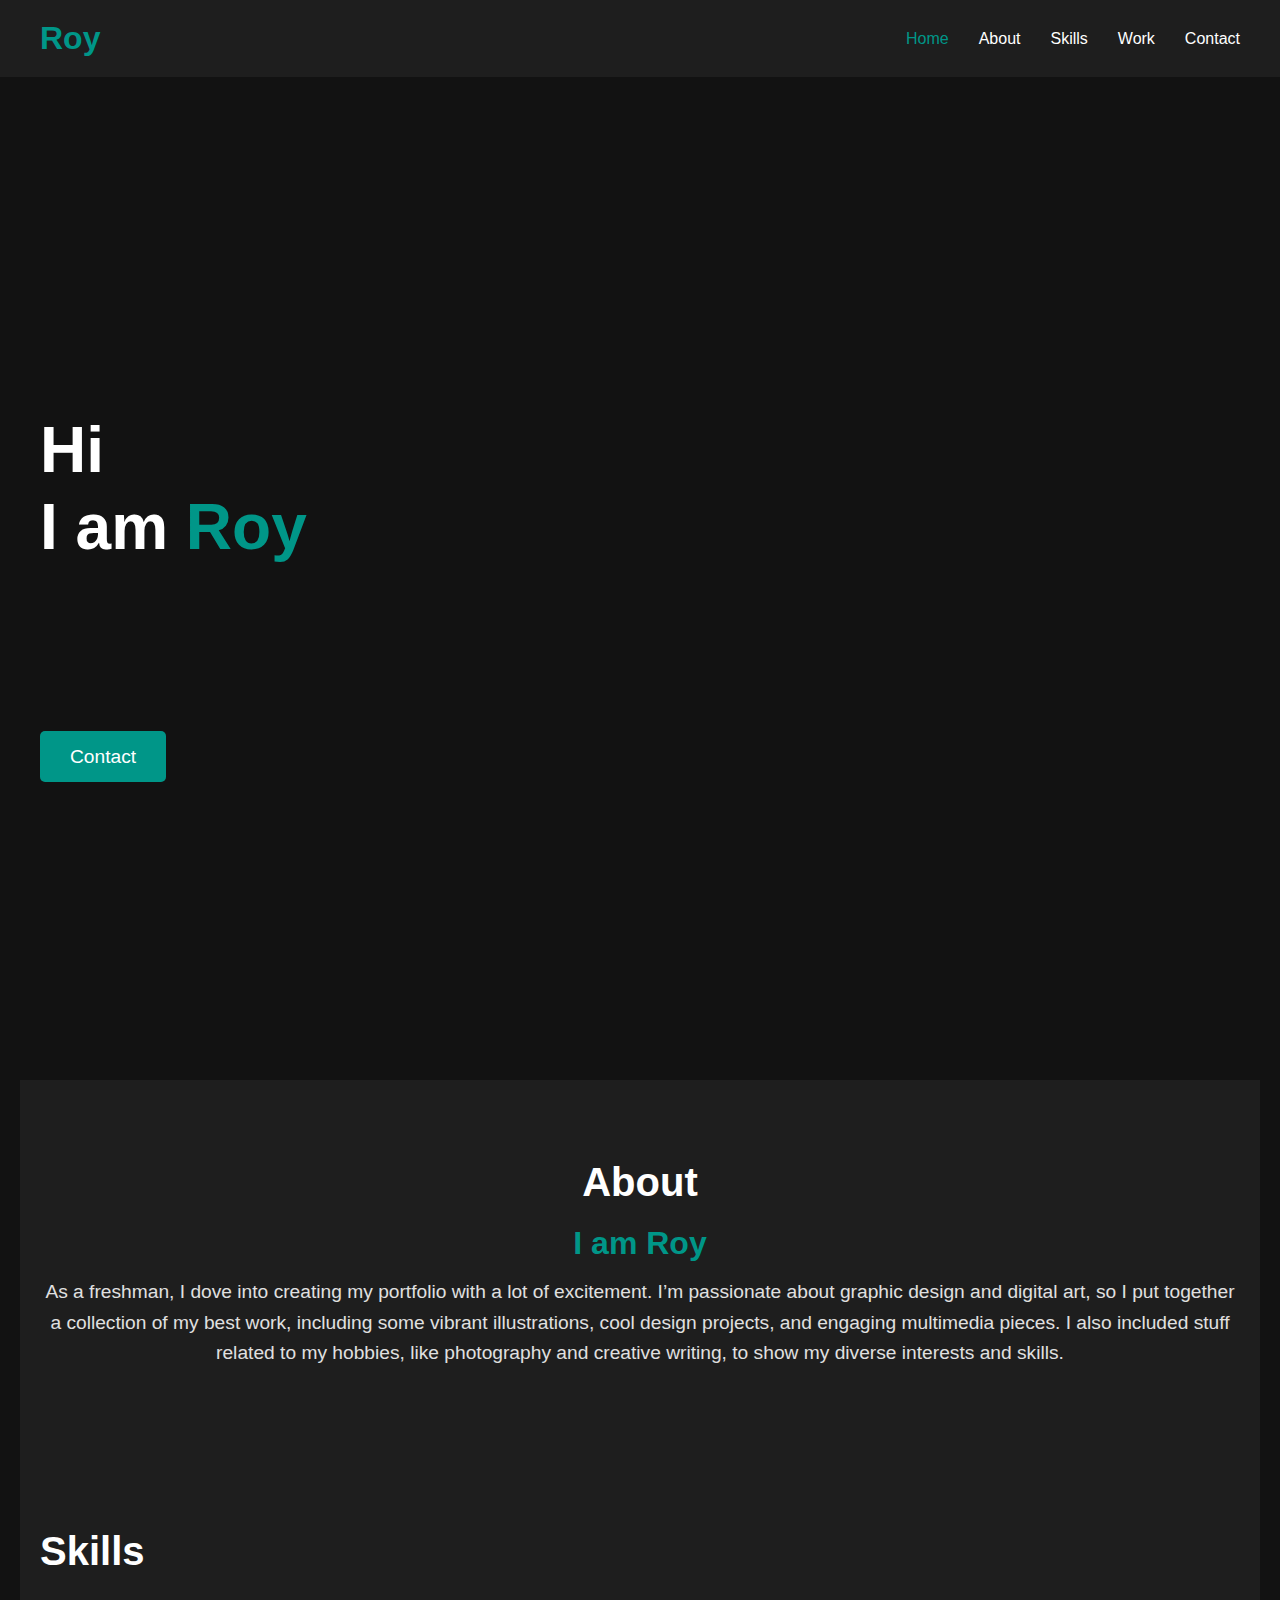
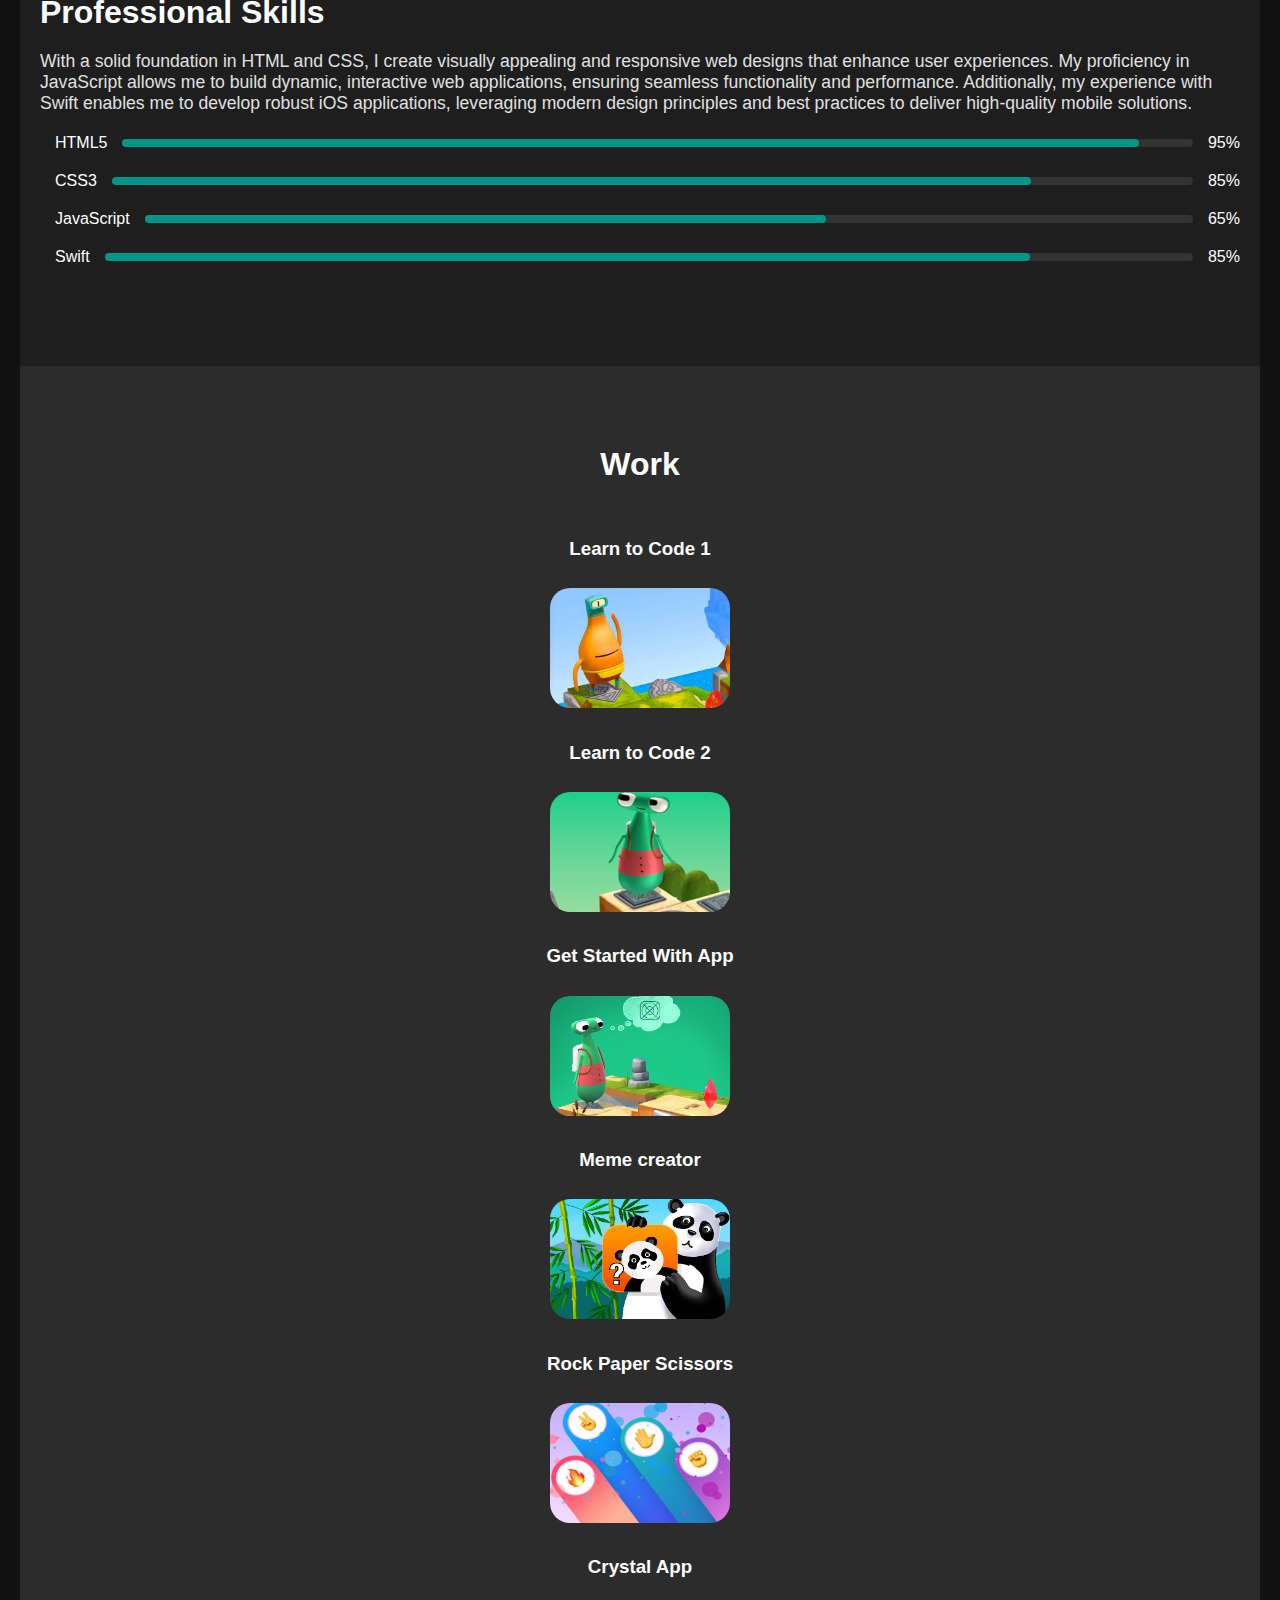
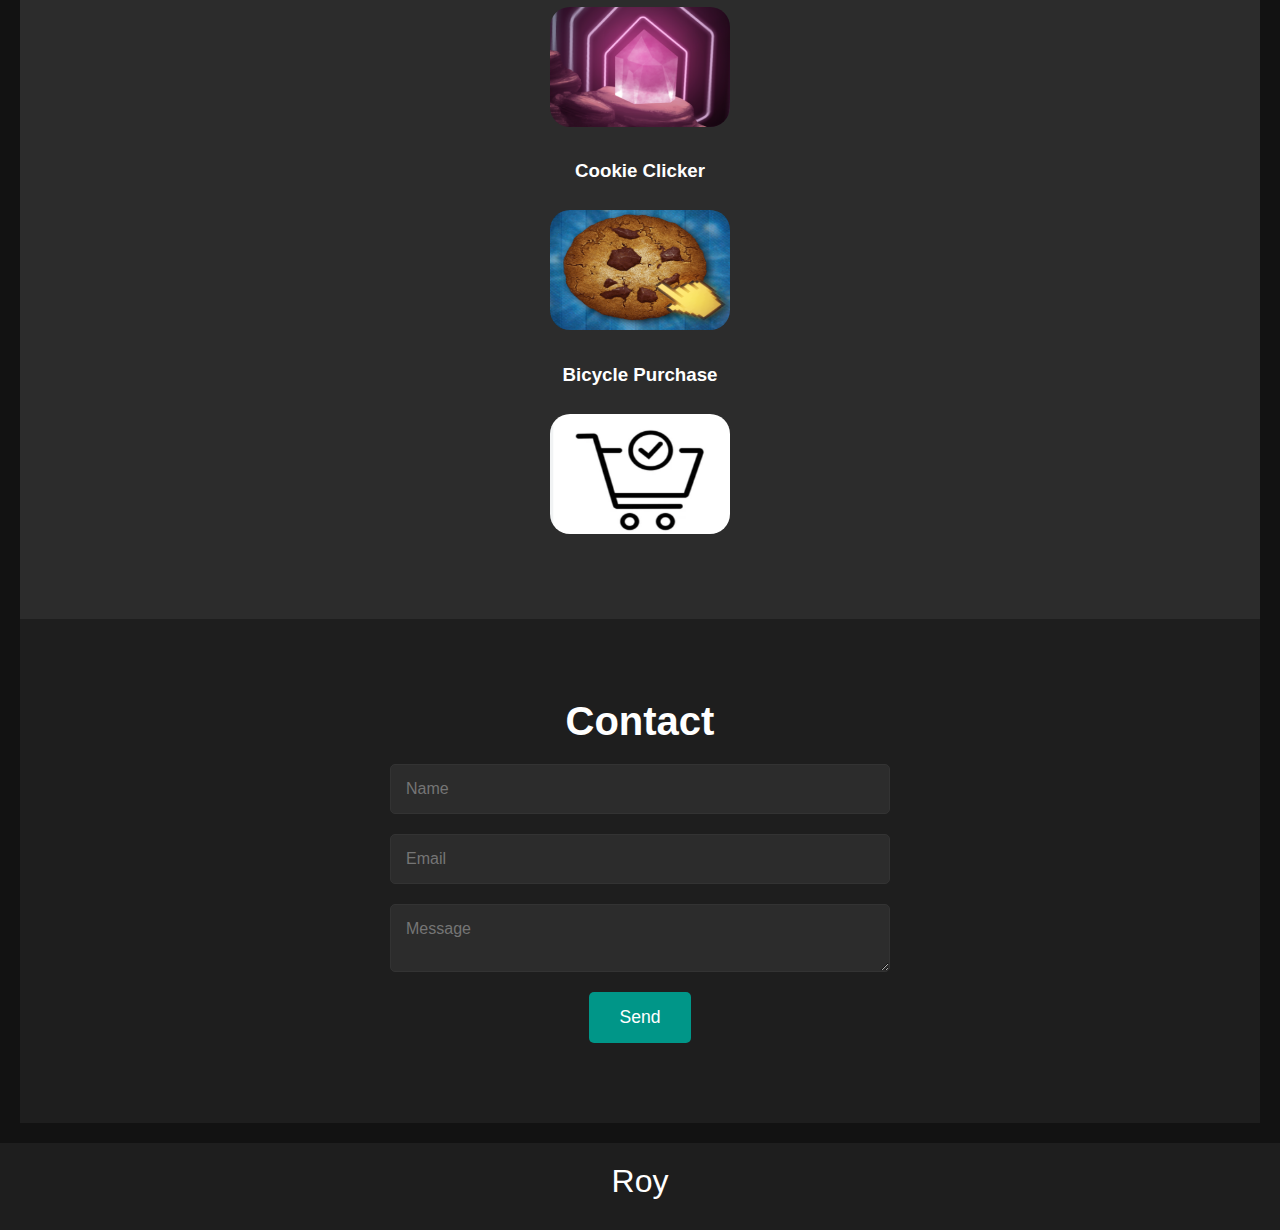
==== index.html @ d875c8b6 "update" ====
<!DOCTYPE html>
<html lang="en">
<head>
    <meta charset="UTF-8">
    <meta name="viewport" content="width=device-width, initial-scale=1.0">
    <link rel="stylesheet" href="styles.css">
    <title>Roy's Website</title>
</head>
<body>
    <!--===== HEADER ====fafa=-->
    <header class="l-header">
        <nav class="nav bd-grid">
            <div>
                <a href="#" class="nav__logo">Roy</a>
            </div>

            <div class="nav__menu" id="nav-menu">
                <ul class="nav__list">
                    <li class="nav__item"><a href="#home" class="nav__link active-link">Home</a></li>
                    <li class="nav__item"><a href="#about" class="nav__link">About</a></li>
                    <li class="nav__item"><a href="#skills" class="nav__link">Skills</a></li>
                    <li class="nav__item"><a href="#work" class="nav__link">Work</a></li>
                    <li class="nav__item"><a href="#contact" class="nav__link">Contact</a></li>
                </ul>
            </div>

            <div class="nav__toggle" id="nav-toggle">
                <i class='bx bx-menu'></i>
            </div>
        </nav>
    </header>

    <main class="l-main">
        <!--===== HOME =====-->
        <section class="home bd-grid" id="home">
            <div class="home__data">
                <h1 class="home__title">Hi<br>I am <span class="home__title-color">Roy</span></h1>
                <div id="spacer">
                    <p></p>
                </div>
                <a href="#contact" class="button">Contact</a>
            </div>

        </section>

        <!--===== ABOUT =====-->
        <section class="about section" id="about">
            <h2 class="section-title">About</h2>
            <div class="about__container bd-grid">
                <div class="about__img">
                    <!-- Add an image or other content here if needed -->
                </div>
                <div>
                    <h2 class="about__subtitle">I am Roy</h2>
                    <p class="about__text">
                        As a freshman, I dove into creating my portfolio with a lot of excitement. I’m passionate about graphic design and digital art, so I put together a collection of my best work, including some vibrant illustrations, cool design projects, and engaging multimedia pieces. I also included stuff related to my hobbies, like photography and creative writing, to show my diverse interests and skills.
                    </p>
                </div>
            </div>
        </section>

        <!--===== SKILLS =====-->
        <section class="skills section" id="skills">
            <h2 class="section-title">Skills</h2>
            <div class="skills__container bd-grid">
                <div>
                    <h2 class="skills__subtitle">Professional Skills</h2>
                    <p class="skills__text">
                        With a solid foundation in HTML and CSS, I create visually appealing and responsive web designs that enhance user experiences. My proficiency in JavaScript allows me to build dynamic, interactive web applications, ensuring seamless functionality and performance. Additionally, my experience with Swift enables me to develop robust iOS applications, leveraging modern design principles and best practices to deliver high-quality mobile solutions.
                    </p>
                    <div class="skills__data">
                        <div class="skills__names">
                            <i class='bx bxl-html5 skills__icon'></i>
                            <span class="skills__name">HTML5</span>
                        </div>
                        <div class="skills__bar skills__html"></div>
                        <div>
                            <span class="skills__percentage">95%</span>
                        </div>
                    </div>
                    <div class="skills__data">
                        <div class="skills__names">
                            <i class='bx bxl-css3 skills__icon'></i>
                            <span class="skills__name">CSS3</span>
                        </div>
                        <div class="skills__bar skills__css"></div>
                        <div>
                            <span class="skills__percentage">85%</span>
                        </div>
                    </div>
                    <div class="skills__data">
                        <div class="skills__names">
                            <i class='bx bxl-javascript skills__icon'></i>
                            <span class="skills__name">JavaScript</span>
                        </div>
                        <div class="skills__bar skills__js"></div>
                        <div>
                            <span class="skills__percentage">65%</span>
                        </div>
                    </div>
                    <div class="skills__data">
                        <div class="skills__names">
                            <i class='bx bxs-paint skills__icon'></i>
                            <span class="skills__name">Swift</span>
                        </div>
                        <div class="skills__bar skills__swift"></div>
                        <div>
                            <span class="skills__percentage">85%</span>
                        </div>
                    </div>
                </div>
            </div>
        </section>

        <!--===== WORK =====-->
        <section class="work section" id="work">
            <h1>Work</h1>
            <br>
            <br>
            <div id = "projects3">
                <h3>Learn to Code 1</h3>
                <a href="index2.html">
                    <img src="picture.jpg" class="imegese" alt="Learn to Code 1" height="120" width="180">
                </a>
                <h3>Learn to Code 2</h3>
                <a href="index3.html">
                    <img src="learntocode_2.png" class="imegese" alt="Learn to Code 2" height="120" width = "180">
                </a>
                <h3>Get Started With App </h3>
                <a href="index4.html">
                    <img src="learn3pic1.png" class="imegese" alt="Learn to Code 2" height="120" width = "180">
                </a>
                <h3>Meme creator </h3>
                <a href="index5.html">
                    <img src="Panda1.png" class="imegese" alt="Meme Creator" height="120" width = "180">
                </a>
                <h3>Rock Paper Scissors </h3>
                <a href="index6.html">
                    <img src="rock7.png" class="imegese" alt="Rock Paper Scissors" height="120" width = "180">
                </a>
                <h3>Crystal App </h3>
                <a href="index7.html">
                    <img src="c1.png" class="imegese" alt="Crystal" height="120" width = "180">
                </a>
                <h3>Cookie Clicker</h3>
                <a href="index8.html">
                    <img src="z5.png" class="imegese" alt="Cookie Clicker" height="120" width = "180">
                </a>
                <h3>Bicycle Purchase</h3>
                <a href="index9.html">
                    <img src="p6.png" class="imegese" alt="Cookie Clicker" height="120" width = "180">
                </a>
            </div>
        </section>

        <!--===== CONTACT =====-->
        <section class="contact section" id="contact">
            <h2 class="section-title">Contact</h2>
            <div class="contact__container bd-grid">
                <form action="" class="contact__form">
                    <input type="text" placeholder="Name" class="contact__input">
                    <input type="email" placeholder="Email" class="contact__input">
                    <textarea placeholder="Message" class="contact__input"></textarea>
                    <input type="submit" value="Send" class="contact__button button">
                </form>
            </div>
        </section>
    </main>

    <!--===== FOOTER =====-->
    <footer class="footer">
        <p class="footer__title">Roy</p>
        <div class="footer__social">
            <a href="#" class="footer__icon"><i class='bx bxl-facebook'></i></a>
            <a href="#" class="footer__icon"><i class='bx bxl-instagram'></i></a>
            <a href="#" class="footer__icon"><i class='bx bxl-twitter'></i></a>
        </div>
    </footer>
</body>
</html>
---- styles.css ----
/* Base Reset */
body, h1, h2, p, a, ul, li, form, input, textarea {
  margin: 0;
  padding: 0;
  box-sizing: border-box;
  font-family: 'Roboto', sans-serif;
}

/* Global Styles */
body {
  color: #ffffff; /* Light text color */
  background-color: #121212; /* Dark background */
}

/* Header */
.l-header {
  background-color: #1e1e1e; /* Slightly lighter dark header background */
  padding: 20px 0;
  color: #ffffff; /* Light text color */
  position: fixed;
  width: 100%;
  top: 0;
  left: 0;
  z-index: 1000;
}

.nav {
  display: flex;
  justify-content: space-between;
  align-items: center;
  max-width: 1200px;
  margin: 0 auto;
  padding: 0 20px;
}

.nav__logo {
  font-size: 2em;
  color: #009688; /* Blue-green color for logo */
  text-decoration: none;
  font-weight: bold;
}

.nav__menu {
  display: flex;
}

.nav__list {
  display: flex;
  list-style: none;
}

.nav__item {
  margin-left: 30px;
}

.nav__link {
  color: #ffffff; /* Light link color */
  text-decoration: none;
  font-size: 1em;
  transition: color 0.3s ease;
}

.nav__link:hover,
.nav__link.active-link {
  color: #009688; /* Blue-green color for active link */
}

.nav__toggle {
  display: none; /* Hide toggle button on larger screens */
}

/* Main Section */
.l-main {
  padding: 100px 20px 20px; /* Adjusted padding to accommodate fixed header */
}

.home {
  display: flex;
  justify-content: space-between;
  align-items: center;
  min-height: 100vh;
  background: #121212; /* Dark background */
  color: #ffffff; /* Light text color */
  padding: 40px 20px;
  position: relative;
  overflow: hidden;
}

.home__data {
  max-width: 50%;
}

.home__title {
  font-size: 4em;
  line-height: 1.2;
  color: #ffffff;
}

.home__title-color {
  color: #009688; /* Blue-green color */
}

.button {
  background-color: #009688; /* Blue-green color */
  color: #ffffff;
  padding: 15px 30px;
  text-decoration: none;
  border-radius: 5px;
  font-size: 1.2em;
  transition: background-color 0.3s ease;
}

.button:hover {
  background-color: #00796b; /* Darker blue-green */
}

.home__img {
  max-width: 45%;
  position: relative;
  animation: float 6s ease-in-out infinite;
}

.home__blob {
  width: 100%;
  height: auto;
}

/* Keyframes for animation */
@keyframes float {
  0% {
      transform: translateY(0);
  }
  50% {
      transform: translateY(-20px);
  }
  100% {
      transform: translateY(0);
  }
}

/* About Section */
.about {
  background-color: #1e1e1e; /* Slightly lighter dark background */
  padding: 80px 20px;
  color: #ffffff;
  text-align: center;
}

.section-title {
  font-size: 2.5em;
  margin-bottom: 20px;
}

.about__subtitle {
  font-size: 2em;
  color: #009688; /* Blue-green color */
  margin-bottom: 15px;
}

.about__text {
  font-size: 1.2em;
  color: #e0e0e0; /* Light gray text */
  line-height: 1.6;
}

/* Skills Section */
.skills {
  padding: 80px 20px;
  background-color: #1e1e1e;
  color: #ffffff;
}

.skills__subtitle {
  font-size: 2em;
  margin-bottom: 20px;
}

.skills__text {
  margin-bottom: 20px;
  font-size: 1.1em;
  color: #e0e0e0;
}

.skills__data {
  display: flex;
  align-items: center;
  margin-bottom: 20px;
}

.skills__names {
  display: flex;
  align-items: center;
}

.skills__icon {
  font-size: 1.5em;
  margin-right: 15px;
  color: #009688; /* Blue-green color */
}

.skills__bar {
  height: 8px;
  background-color: #333; /* Darker background for bars */
  flex: 1;
  margin: 0 15px;
  position: relative;
  border-radius: 5px;
}

.skills__bar::before {
  content: '';
  display: block;
  height: 100%;
  background-color: #009688; /* Blue-green color */
  position: absolute;
  border-radius: 5px;
}

.skills__html::before {
  width: 95%;
}

.skills__css::before {
  width: 85%;
}

.skills__js::before {
  width: 65%;
}

.skills__swift::before {
  width: 85%;
}

.skills__percentage {
  font-size: 1em;
}

/* Work Section */
.work {
  padding: 80px 20px;
  background-color: #2c2c2c;
  color: #ffffff;
  text-align: center;
}

.work a {
  color: #009688; /* Blue-green color */
  font-size: 1.2em;
  text-decoration: none;
}

.work a:hover {
  text-decoration: underline;
}

/* Contact Section */
.contact {
  padding: 80px 20px;
  background-color: #1e1e1e;
  color: #ffffff;
  text-align: center;
}

.contact__form {
  display: flex;
  flex-direction: column;
  align-items: center;
}

.contact__input {
  margin-bottom: 20px;
  padding: 15px;
  border: 1px solid #333;
  border-radius: 5px;
  width: 100%;
  max-width: 500px;
  font-size: 1em;
  background-color: #2c2c2c; /* Darker background for inputs */
  color: #ffffff;
}

.contact__button {
  background-color: #009688; /* Blue-green color */
  border: none;
  color: #ffffff;
  padding: 15px 30px;
  border-radius: 5px;
  cursor: pointer;
  font-size: 1.1em;
  transition: background-color 0.3s ease;
}

.contact__button:hover {
  background-color: #00796b; /* Darker blue-green */
}

/* Footer */
.footer {
  background-color: #1e1e1e;
  color: #ffffff;
  padding: 20px 0;
  text-align: center;
}

.footer__title {
  font-size: 2em;
  margin-bottom: 10px;
}

.footer__social {
  display: flex;
  justify-content: center;
  margin-top: 10px;
}

.footer__icon {
  color: #ffffff;
  font-size: 1.5em;
  margin: 0 10px;
  transition: color 0.3s ease;
  text-decoration: none;
}

.footer__icon:hover {
  color: #009688; /* Blue-green color */
}

/* Media Queries */
@media (max-width: 768px) {
  .nav__menu {
      display: none; /* Hide menu on small screens */
  }
  
  .nav__toggle {
      display: block;
      color: #ffffff;
      font-size: 2em;
      cursor: pointer;
  }
  
  .home {
      flex-direction: column;
      text-align: center;
  }
  
  .home__img {
      margin-top: 20px;
  }
}
#spacer{
  height: 20vh;
}
.imegese{
  border-radius: 20px;
}
#codingm{
  height: 15vh;
  width: 15px;
}
#projects3{
  display: flex;
  flex-direction: column;
  height: 180vh;
  justify-content: space-between;
}
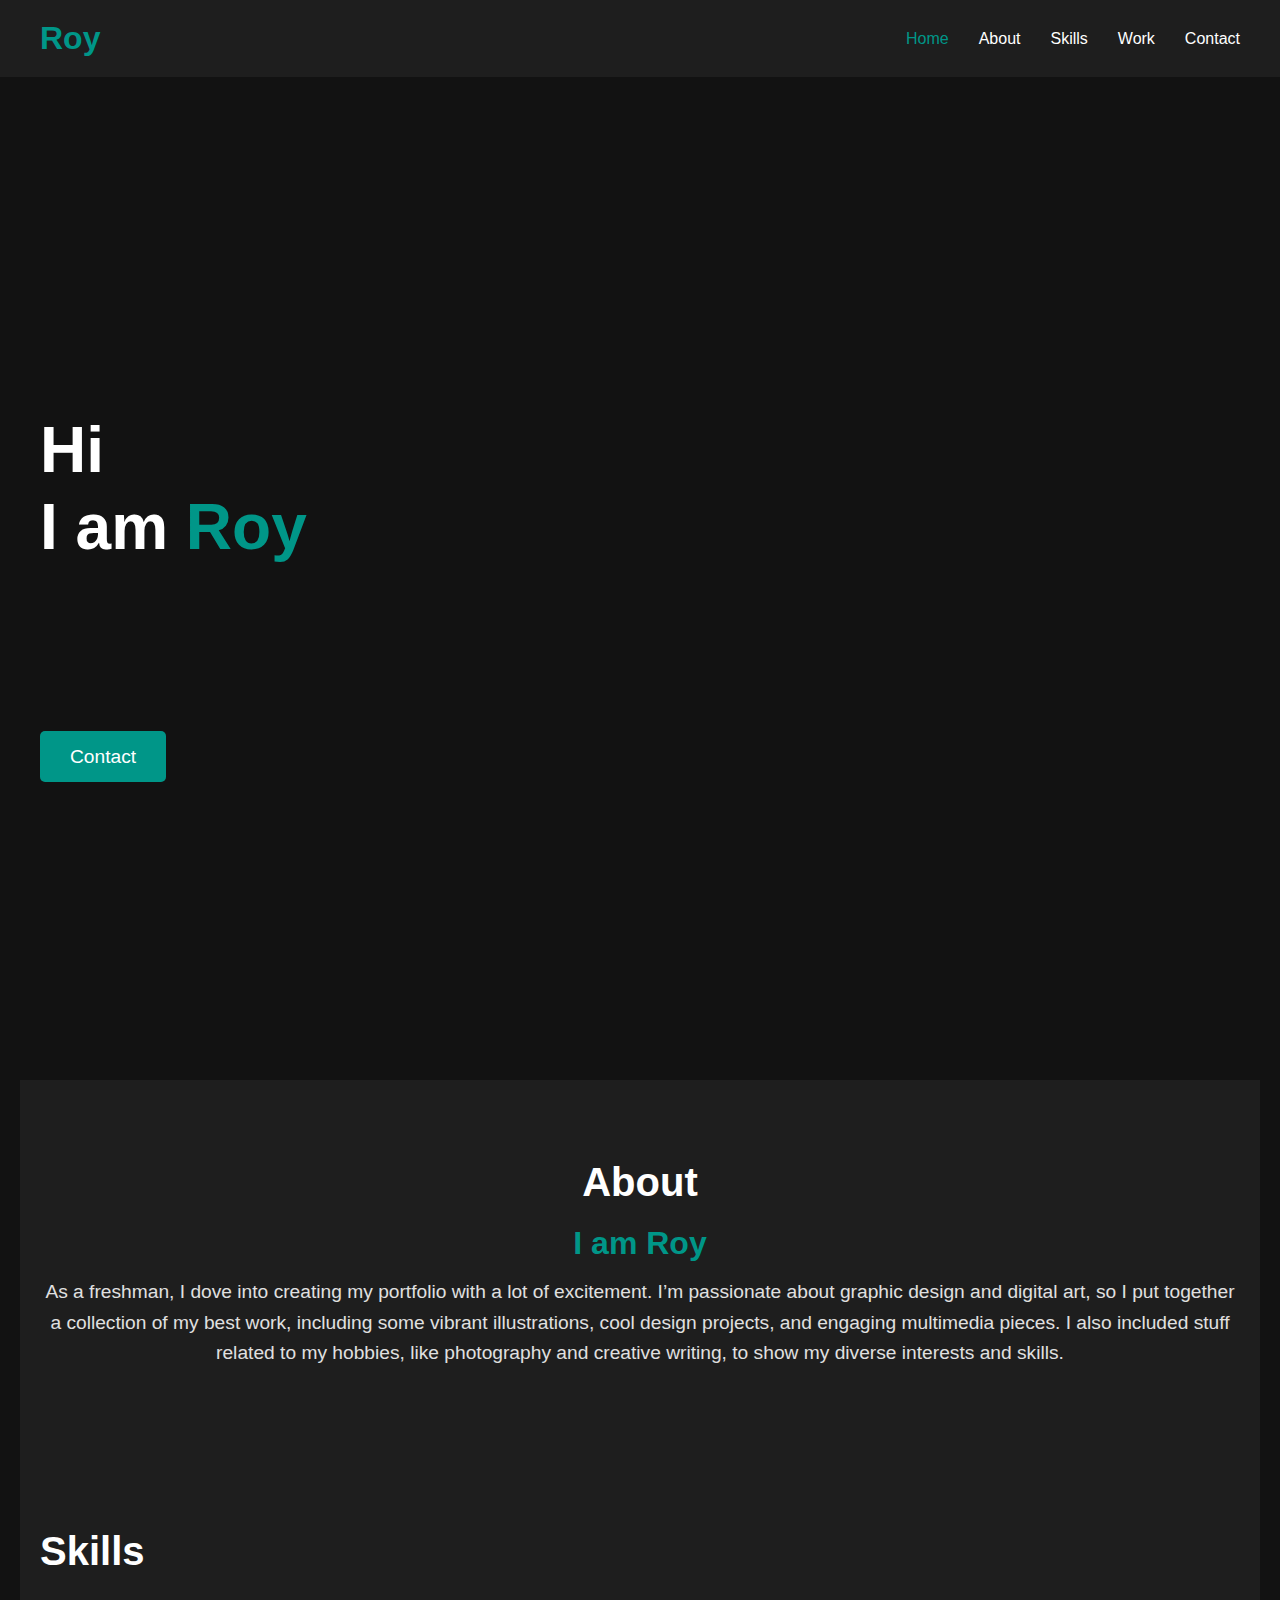
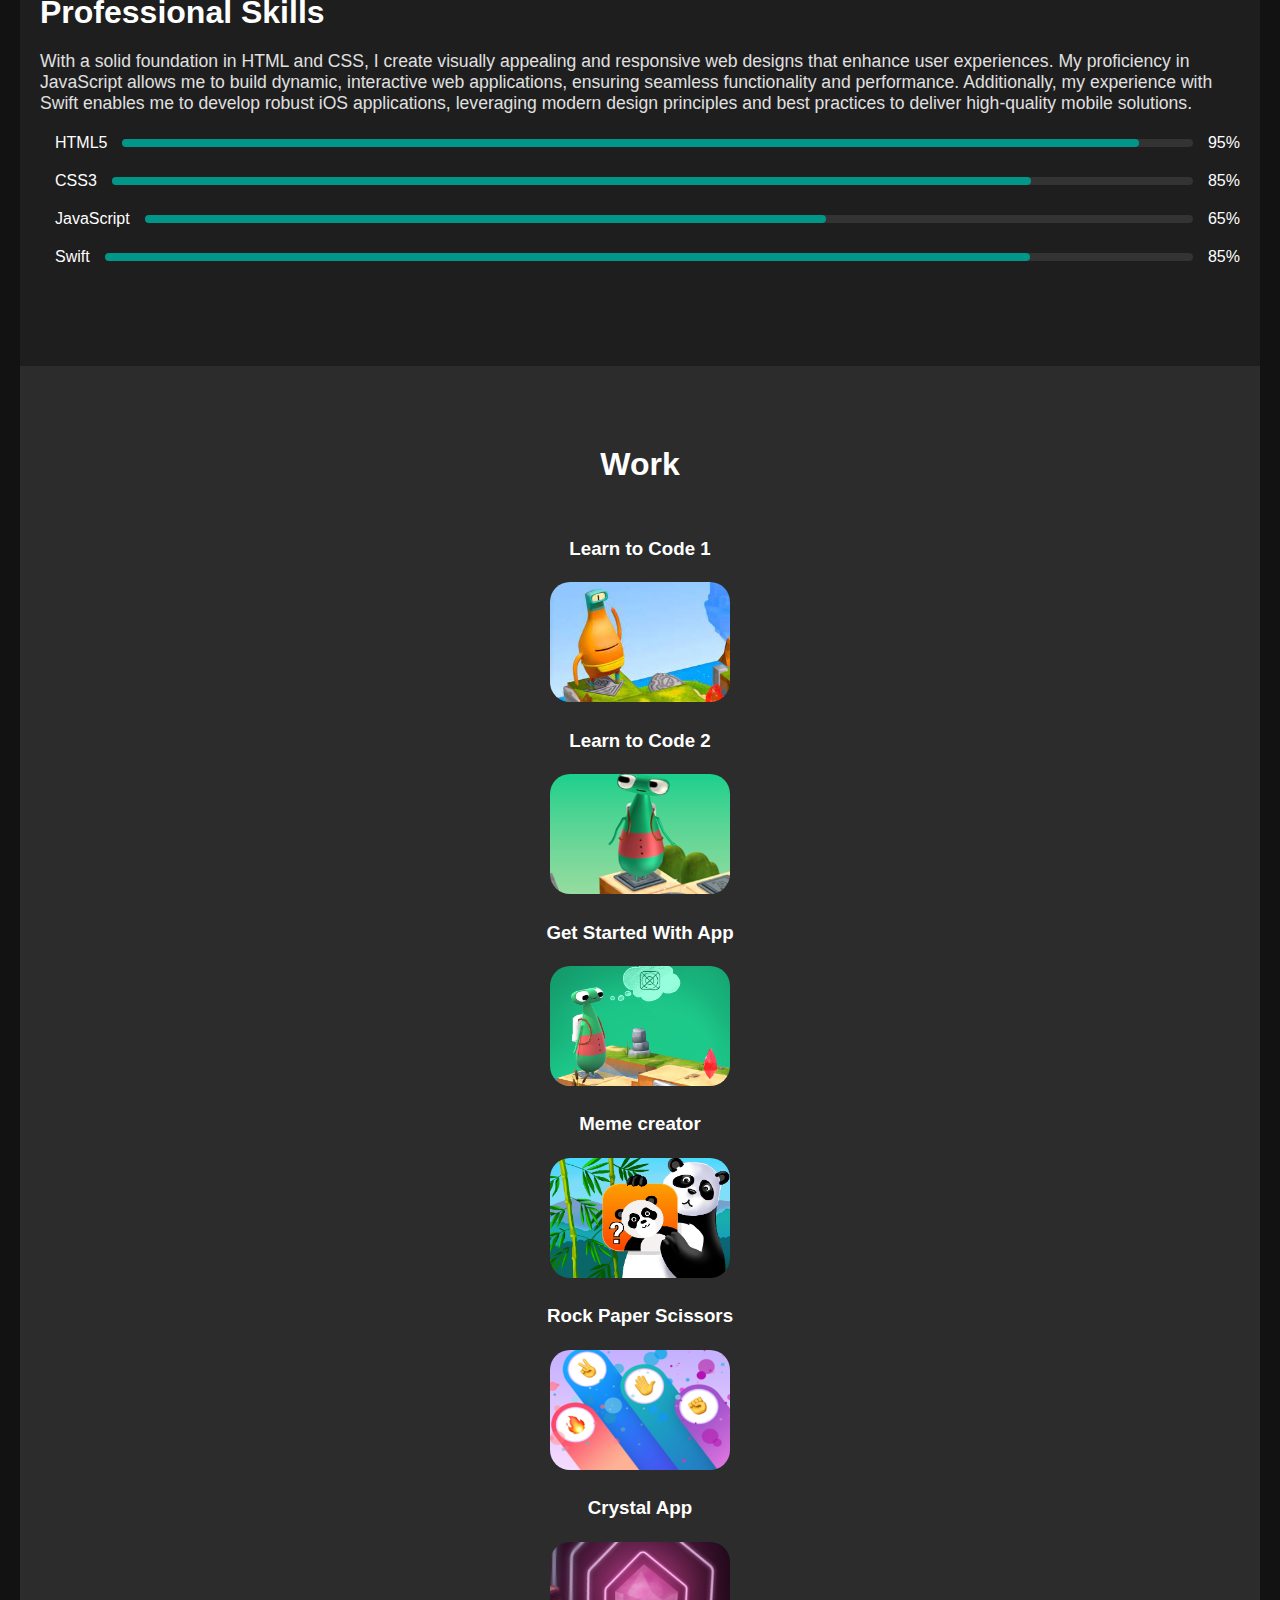
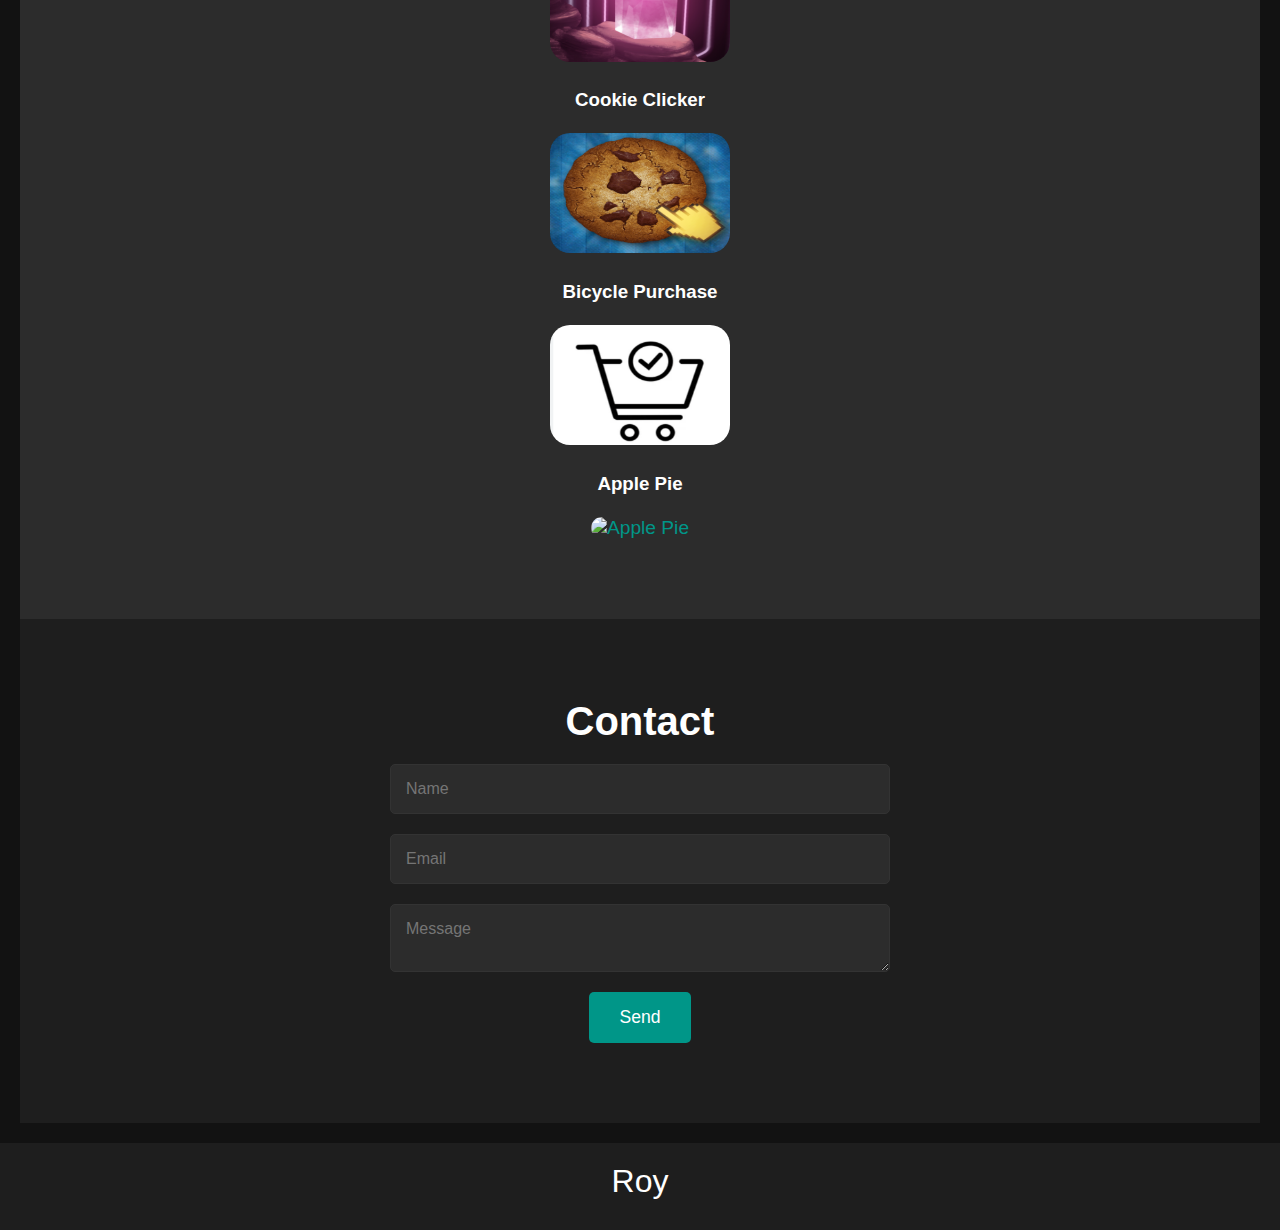
==== commit 6feb1064: "update" ====
--- a/index.html
+++ b/index.html
@@ -150,6 +150,10 @@
                 <a href="index9.html">
                     <img src="p6.png" class="imegese" alt="Cookie Clicker" height="120" width = "180">
                 </a>
+                <h3>Apple Pie</h3>
+                <a href="index10.html">
+                    <img src="apple.jpg" class="imegese" alt="Apple Pie" height="120" width = "180">
+                </a>
             </div>
         </section>
 
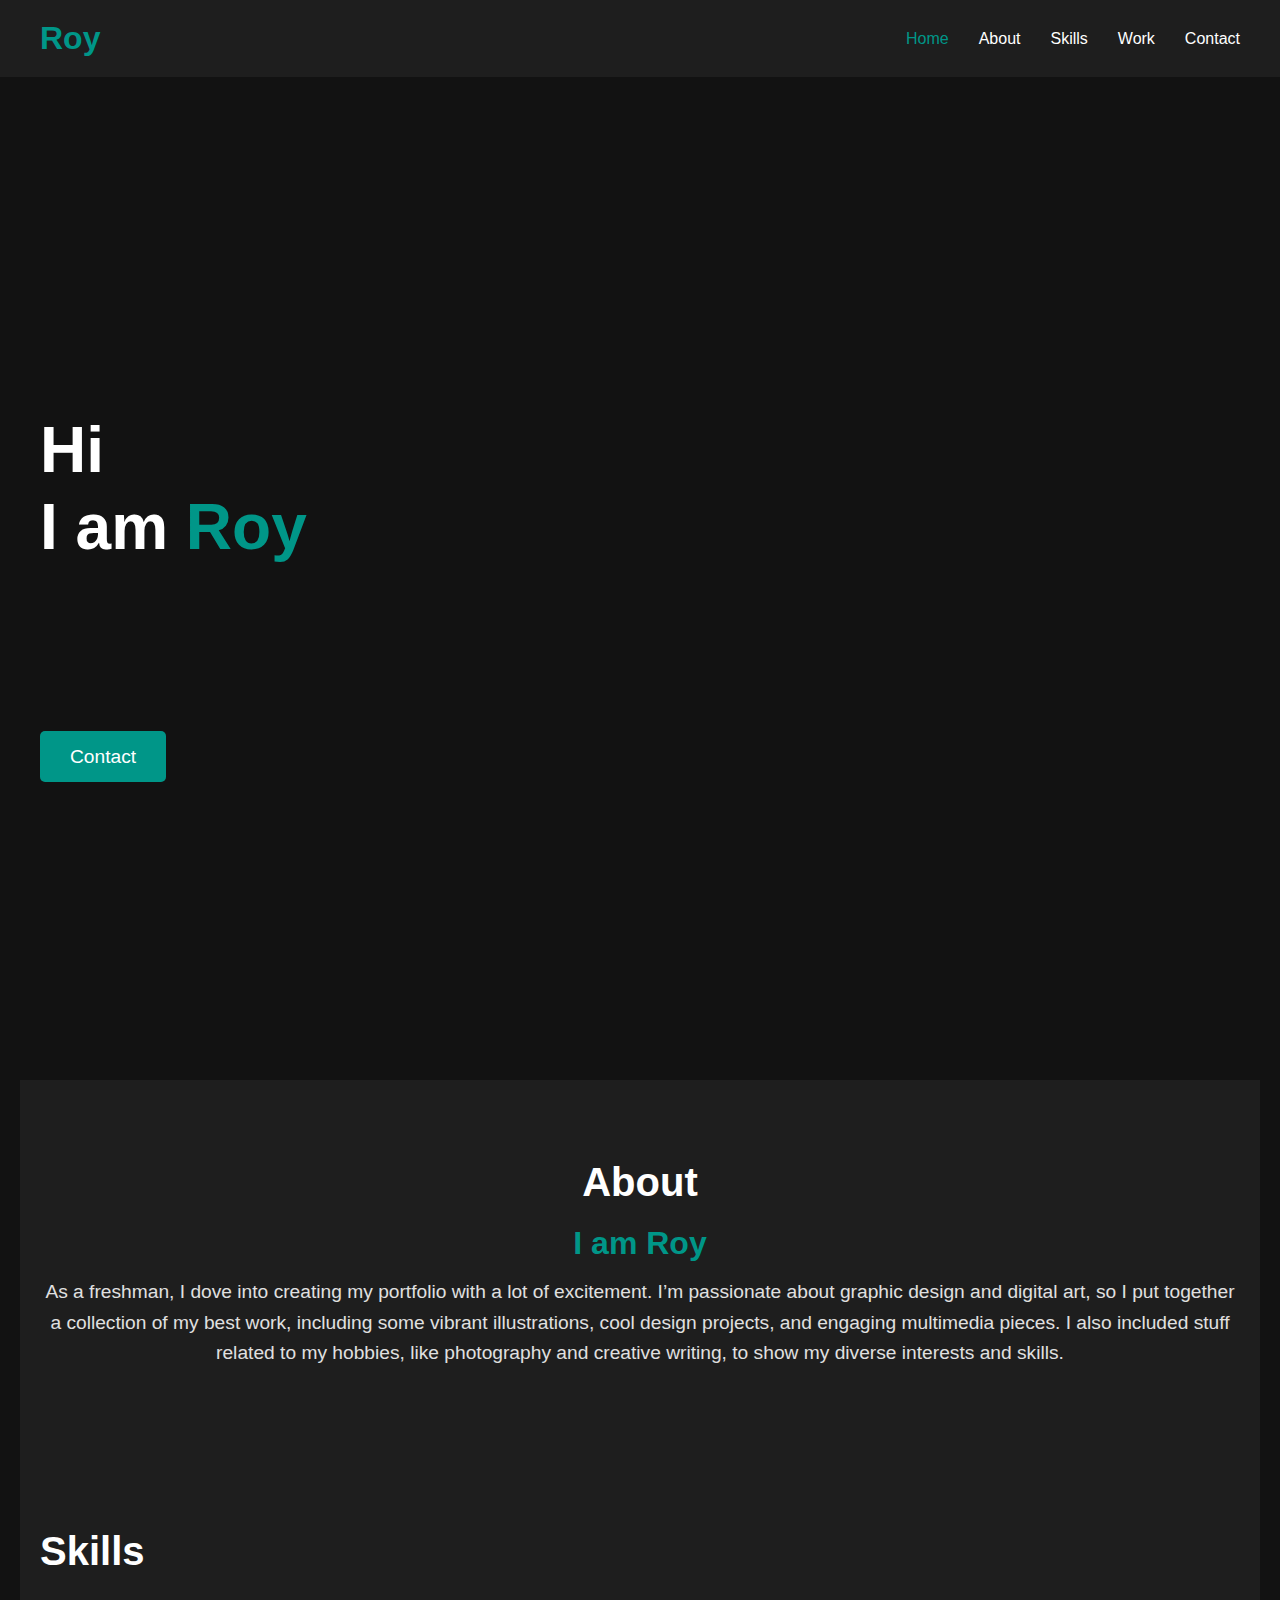
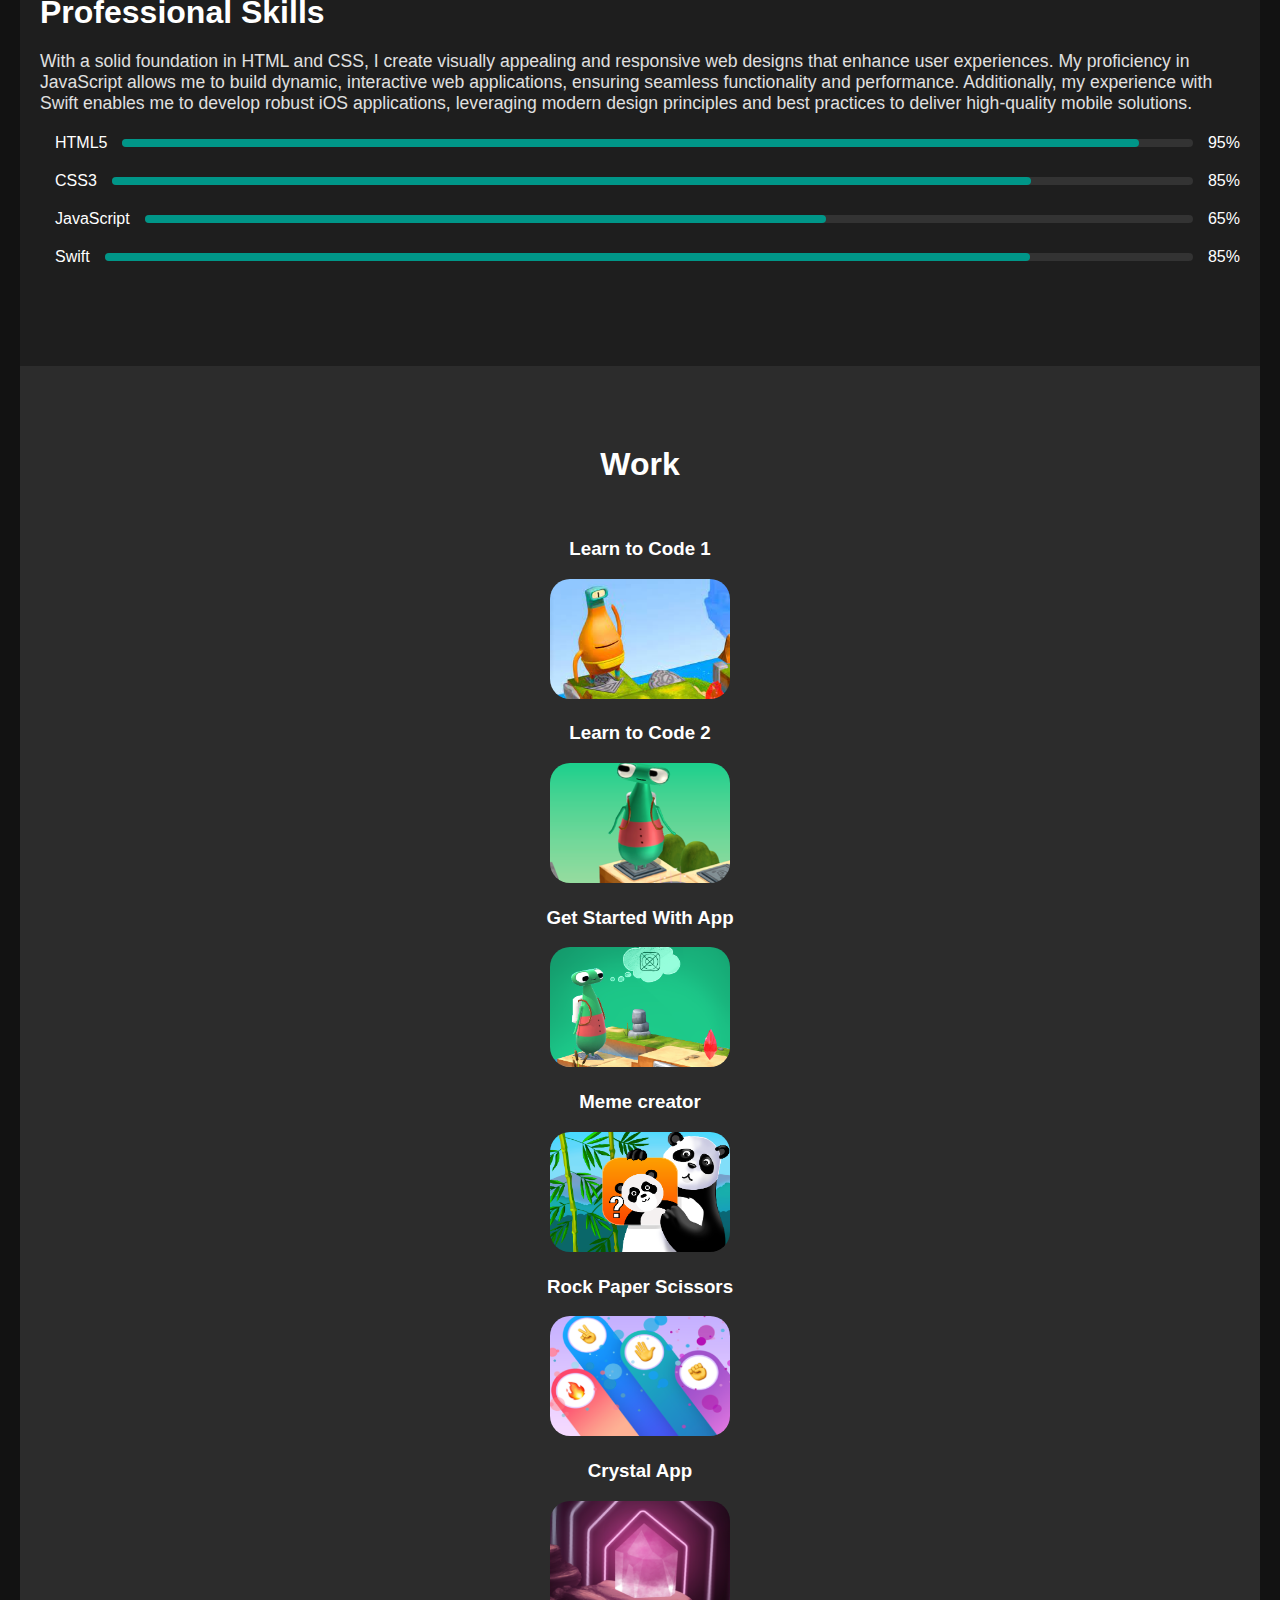
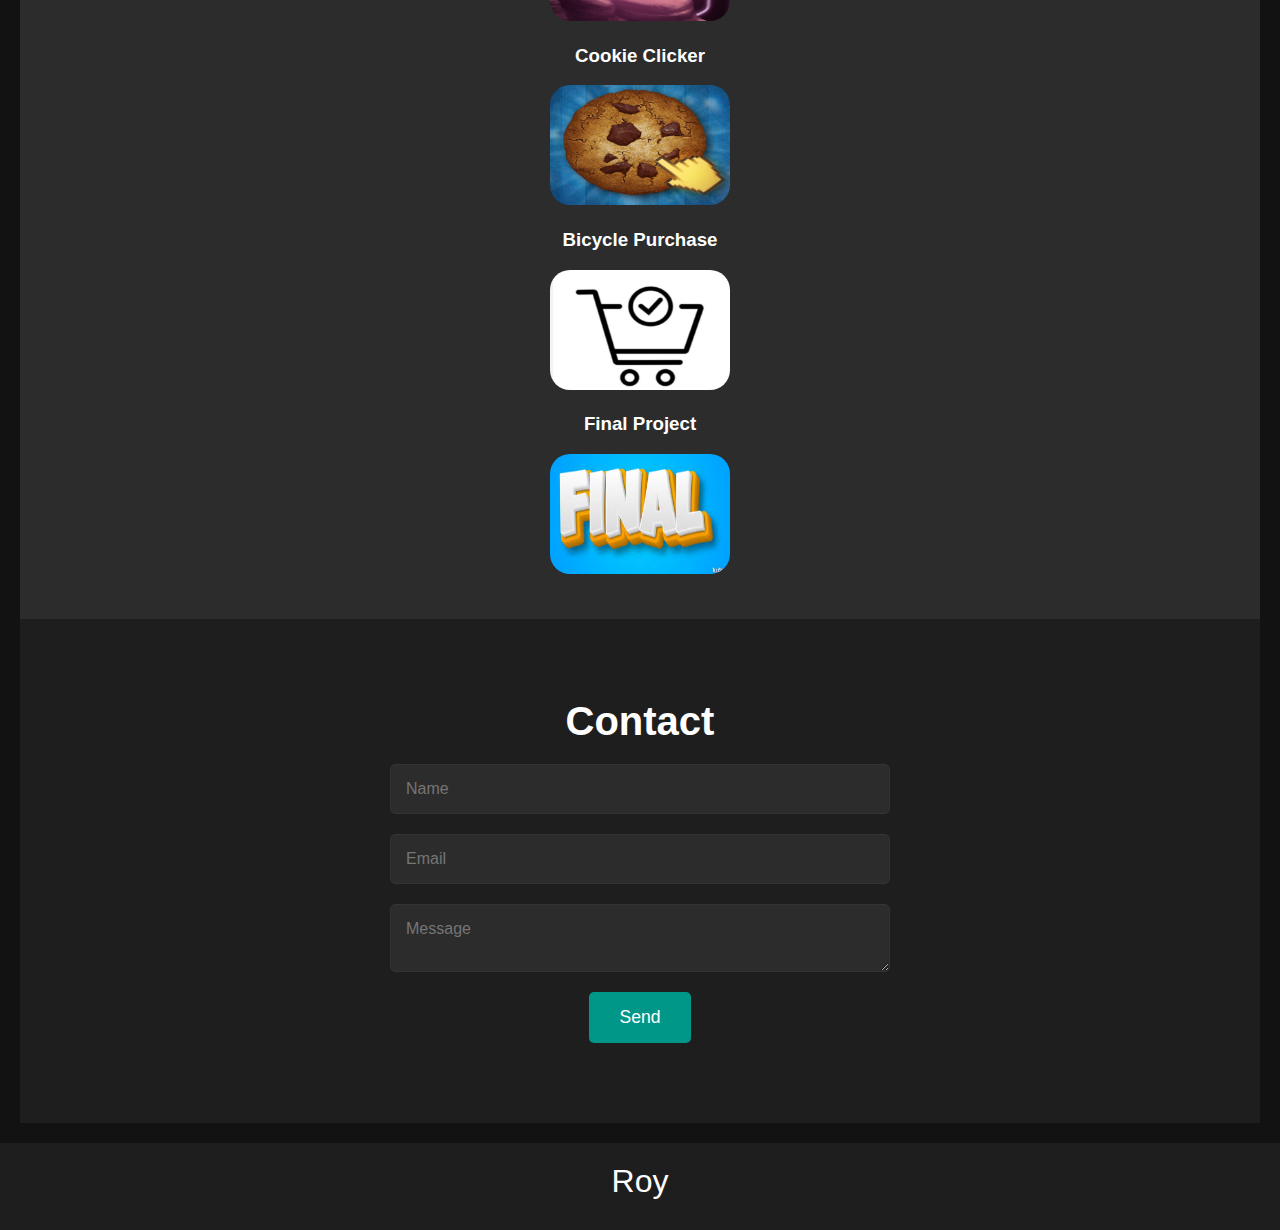
==== commit fbe34696: "update" ====
--- a/index.html
+++ b/index.html
@@ -150,9 +150,9 @@
                 <a href="index9.html">
                     <img src="p6.png" class="imegese" alt="Cookie Clicker" height="120" width = "180">
                 </a>
-                <h3>Apple Pie</h3>
+                <h3>Final Project</h3>
                 <a href="index10.html">
-                    <img src="apple.jpg" class="imegese" alt="Apple Pie" height="120" width = "180">
+                    <img src="h5.jpeg" class="imegese" alt="Apple Pie" height="120" width = "180">
                 </a>
             </div>
         </section>
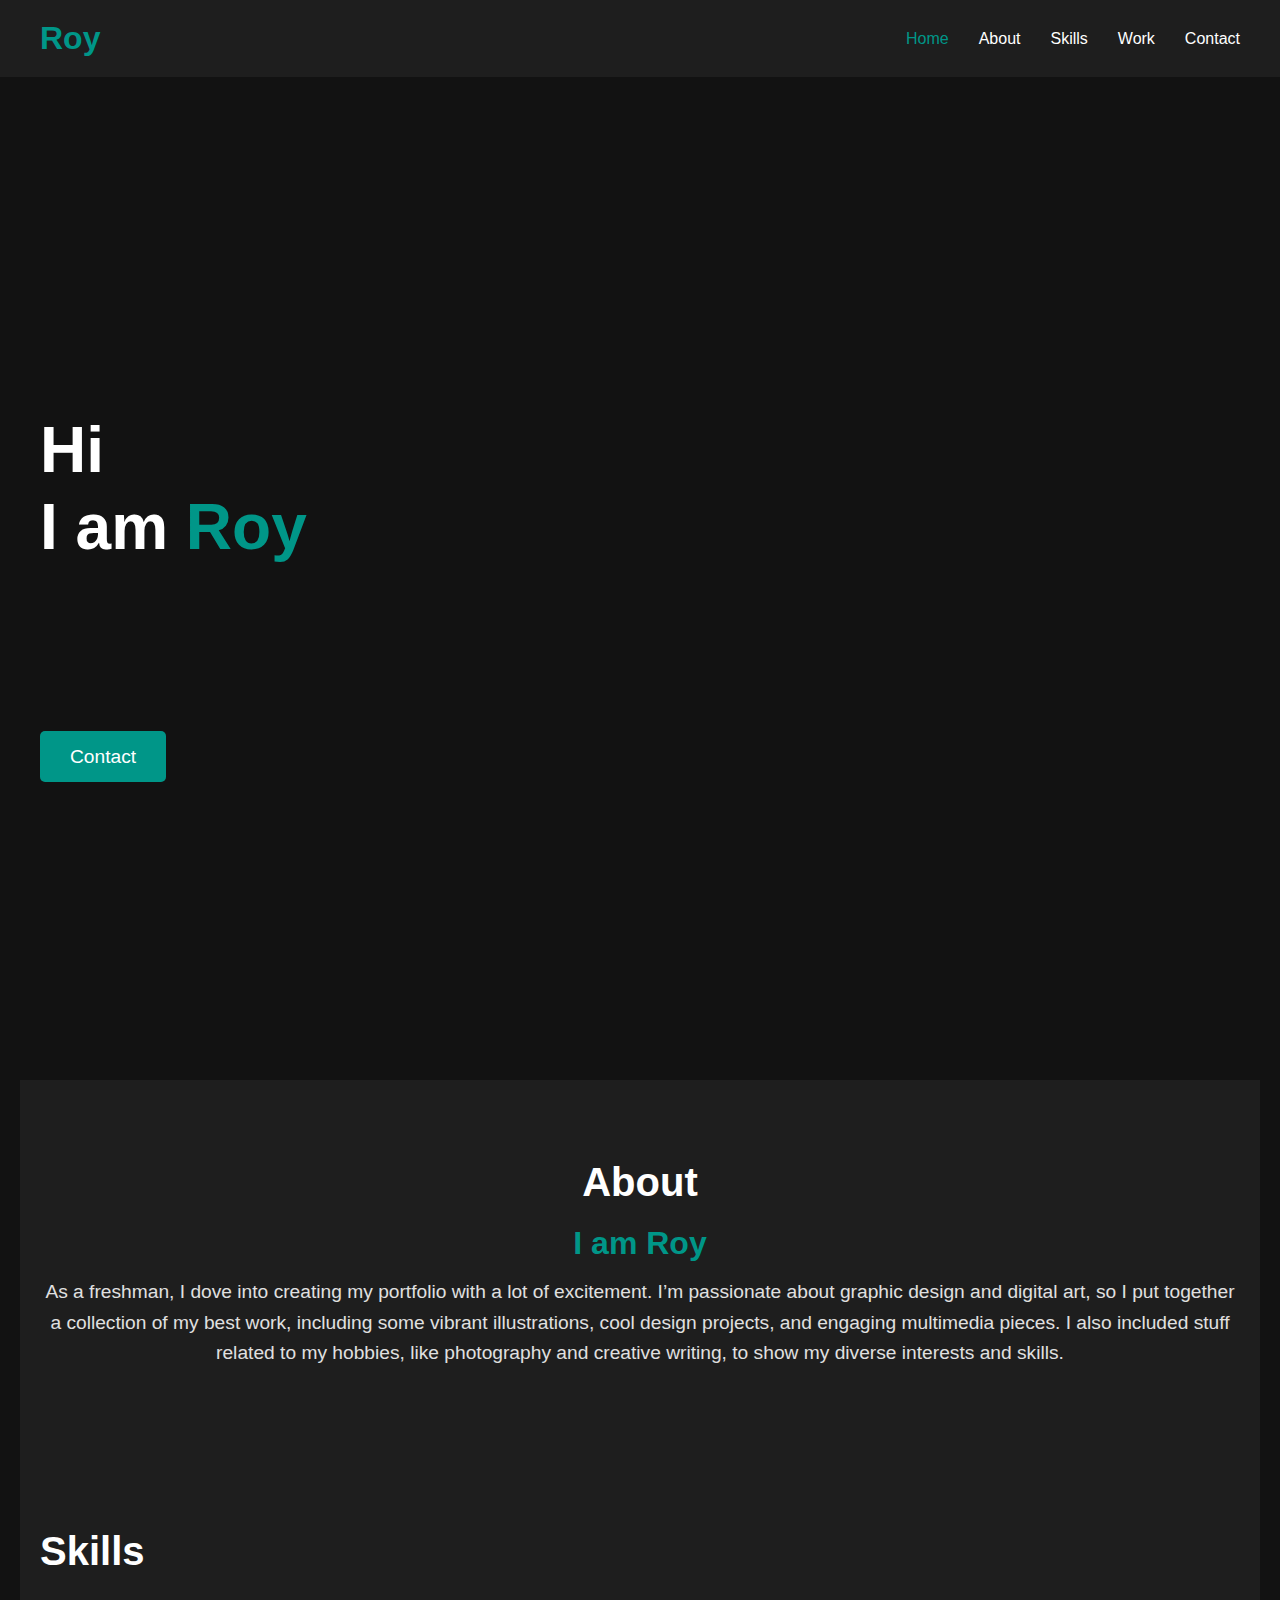
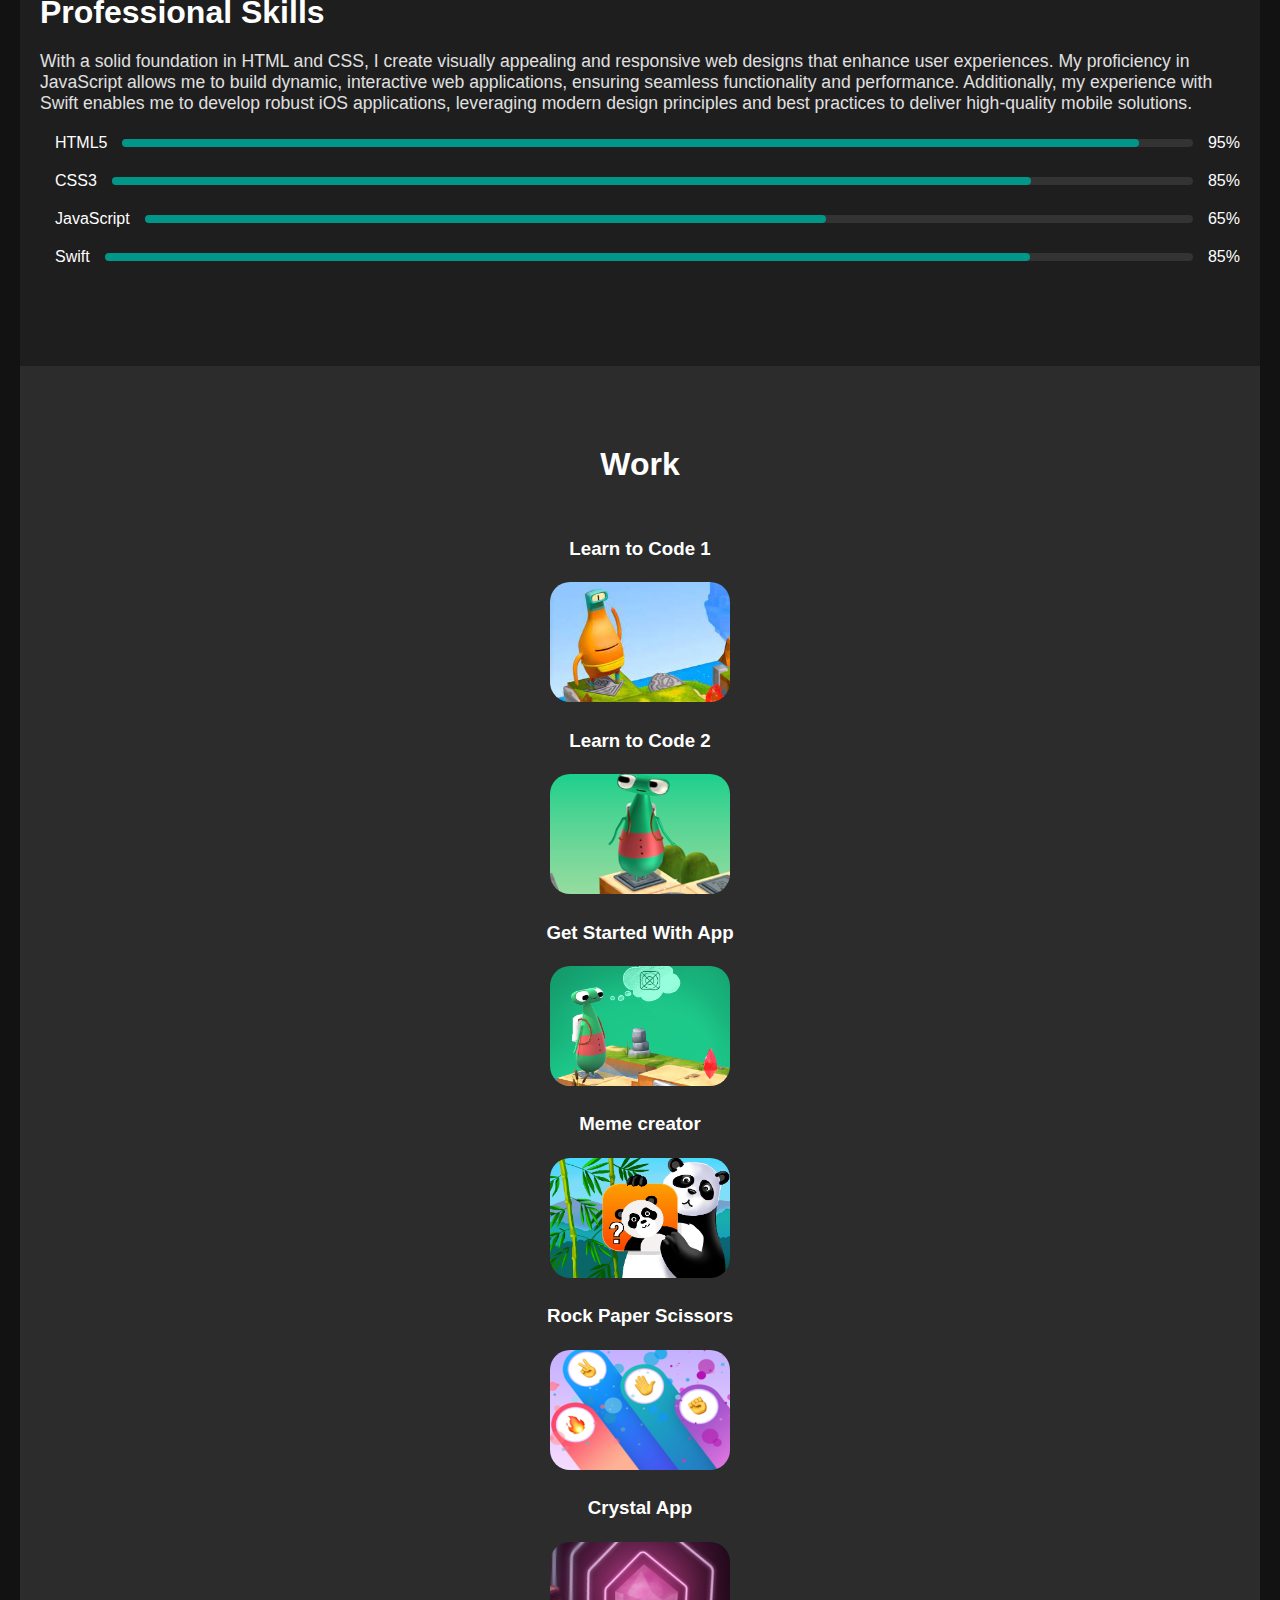
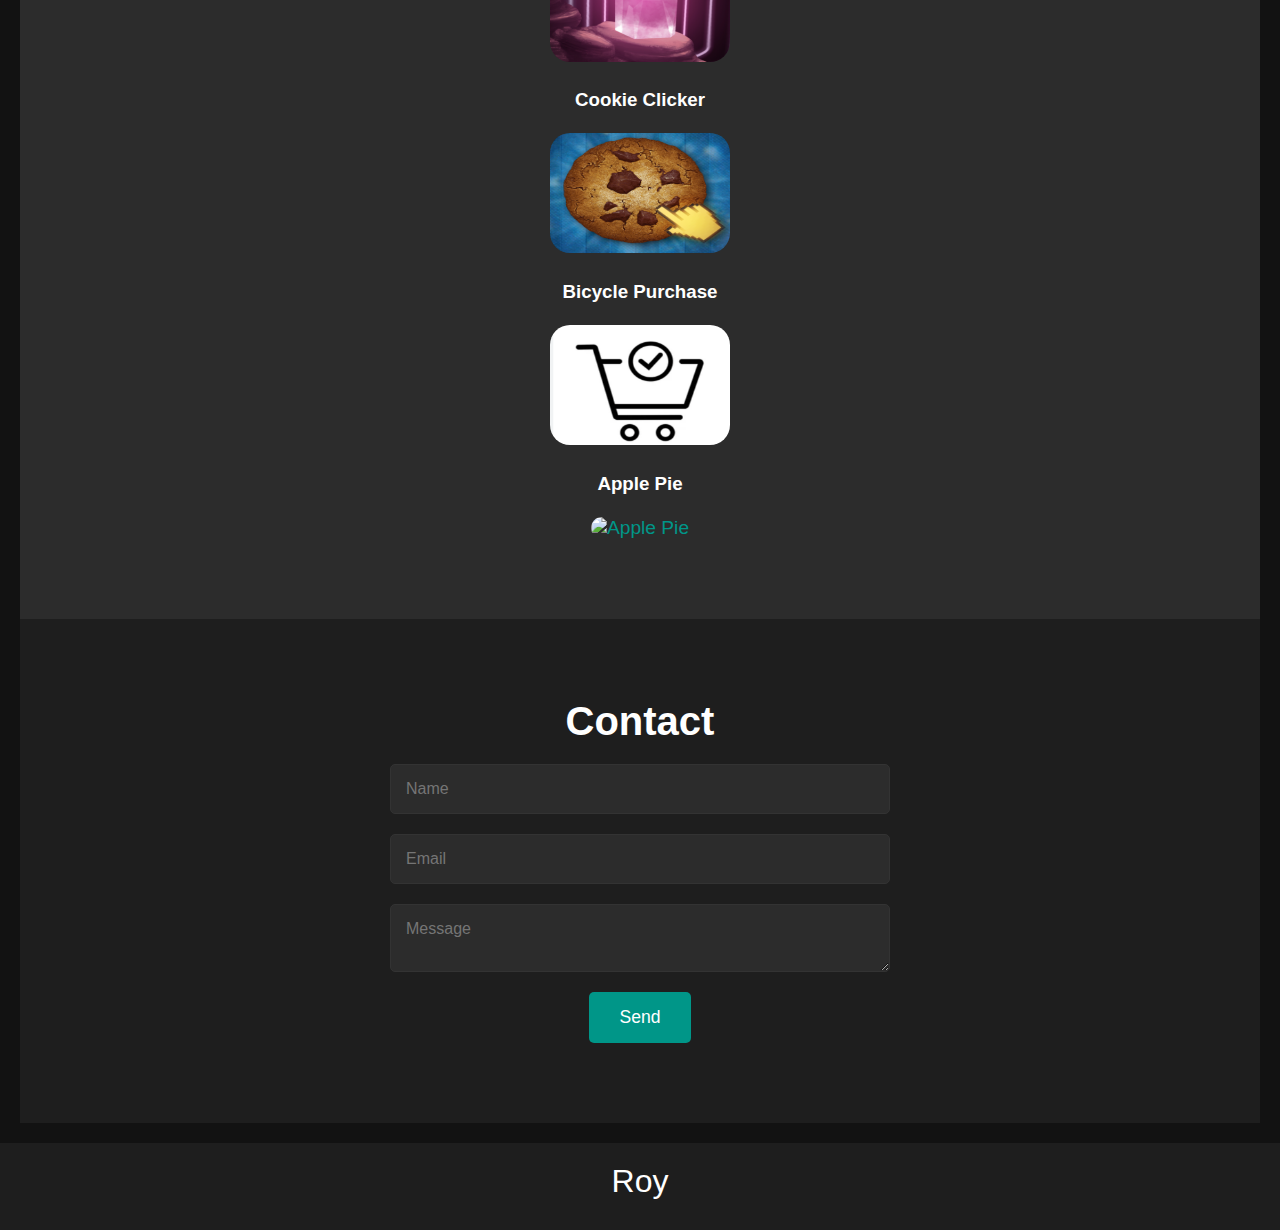
==== commit 96f9e268: "update" ====
--- a/index.html
+++ b/index.html
@@ -150,9 +150,9 @@
                 <a href="index9.html">
                     <img src="p6.png" class="imegese" alt="Cookie Clicker" height="120" width = "180">
                 </a>
-                <h3>Final Project</h3>
+                <h3>Apple Pie</h3>
                 <a href="index10.html">
-                    <img src="h5.jpeg" class="imegese" alt="Apple Pie" height="120" width = "180">
+                    <img src="apple.jpg" class="imegese" alt="Apple Pie" height="120" width = "180">
                 </a>
             </div>
         </section>
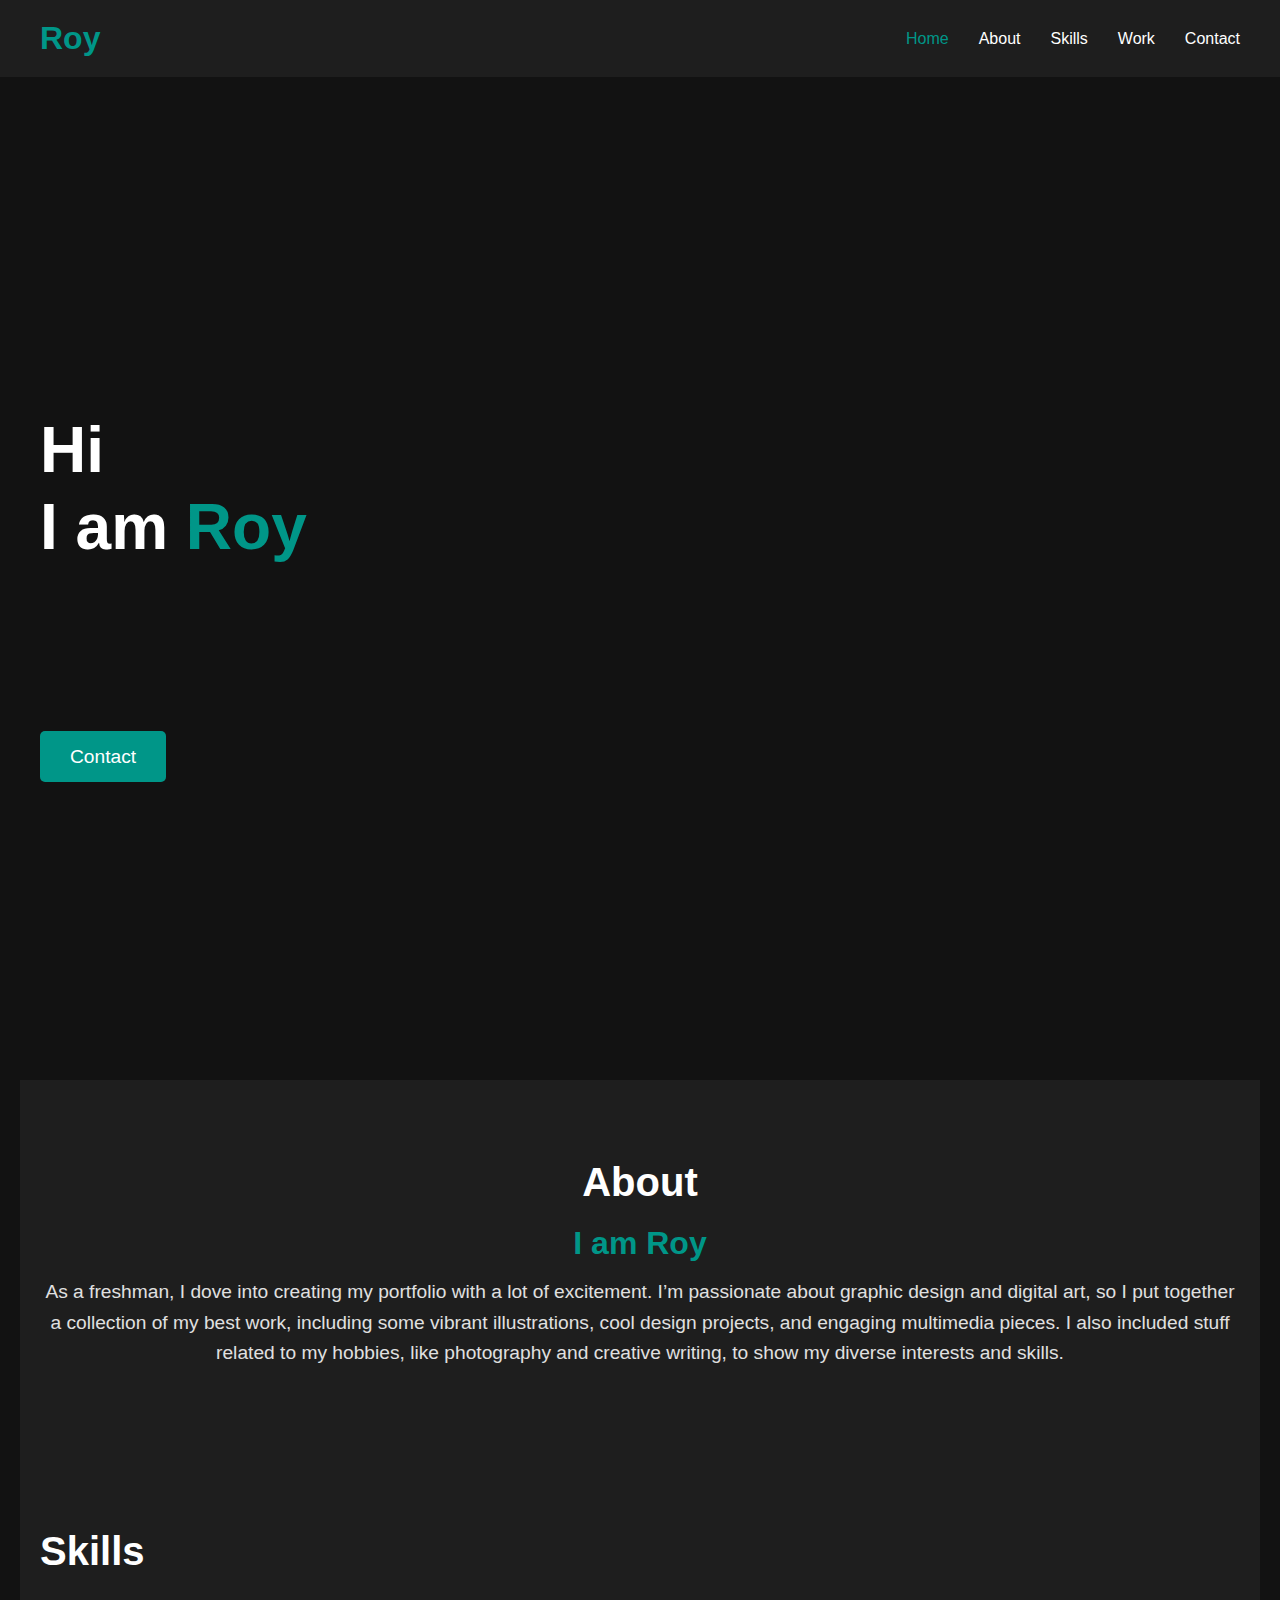
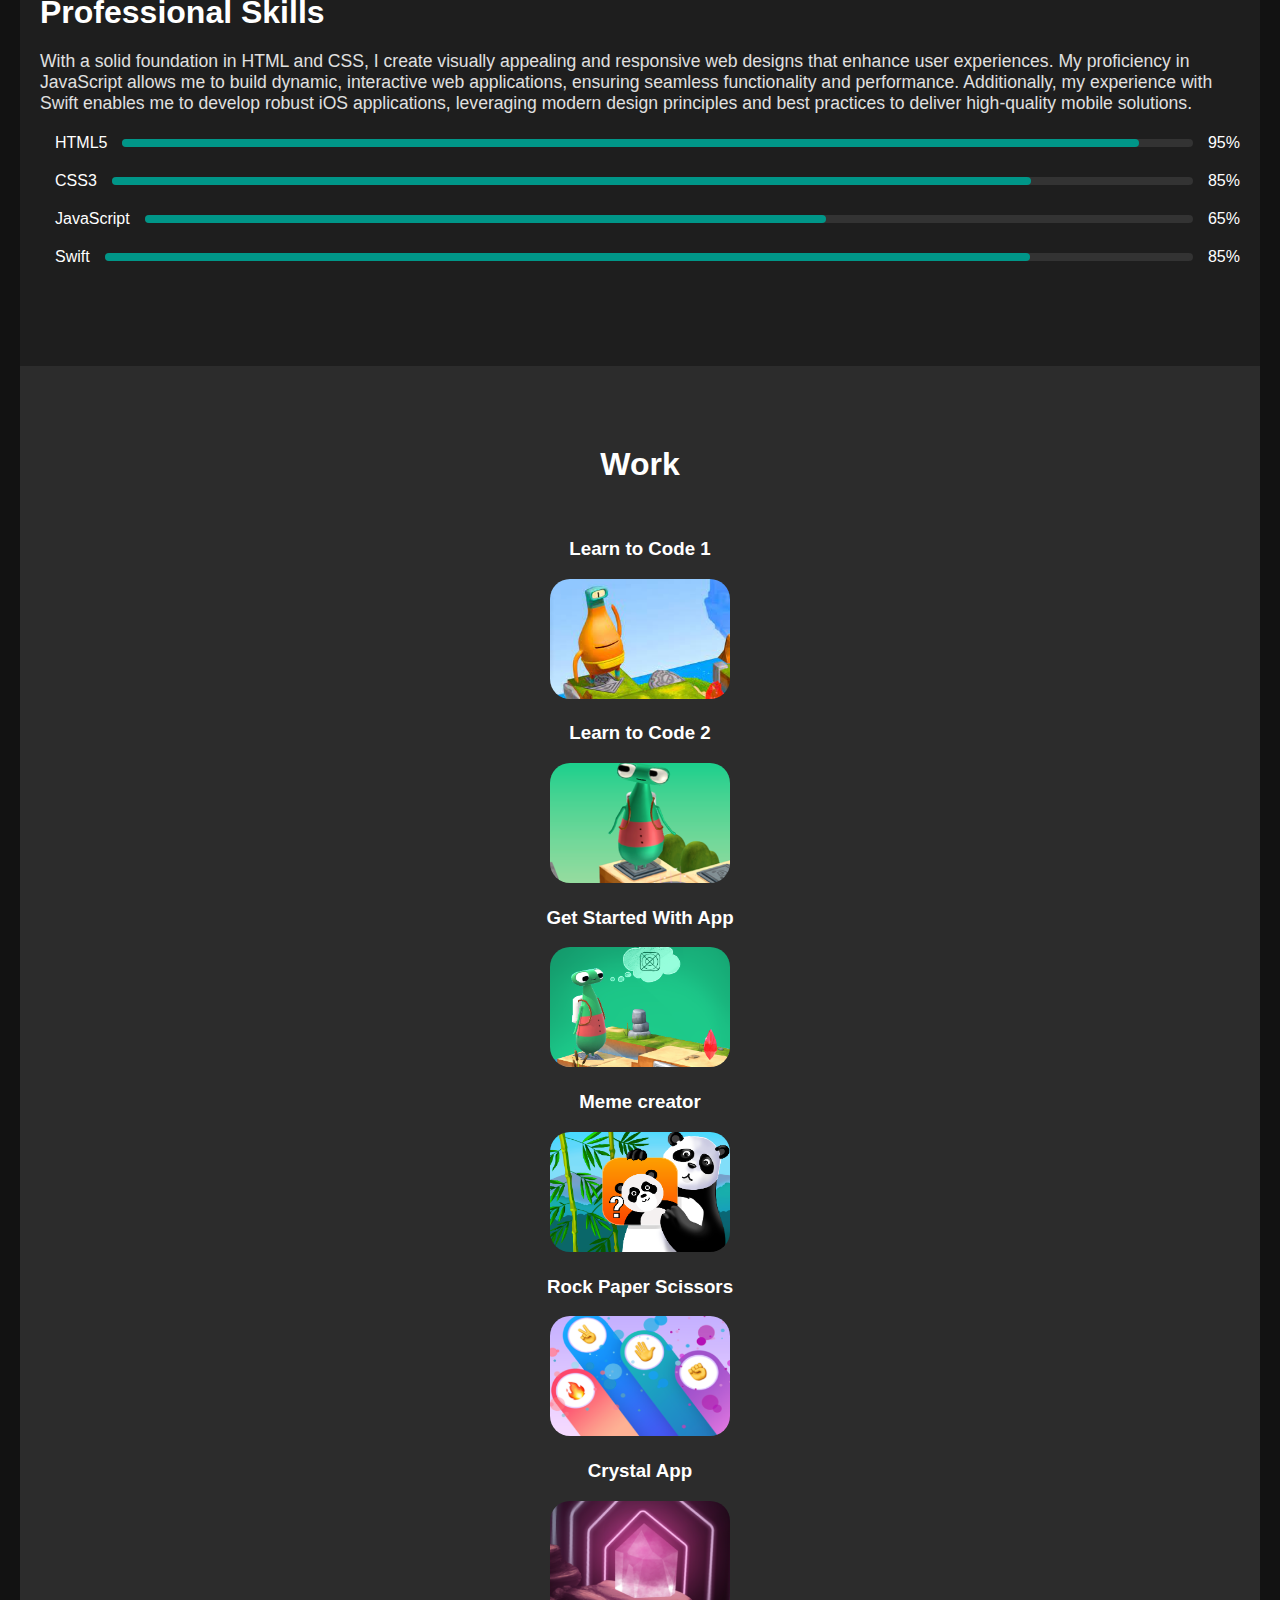
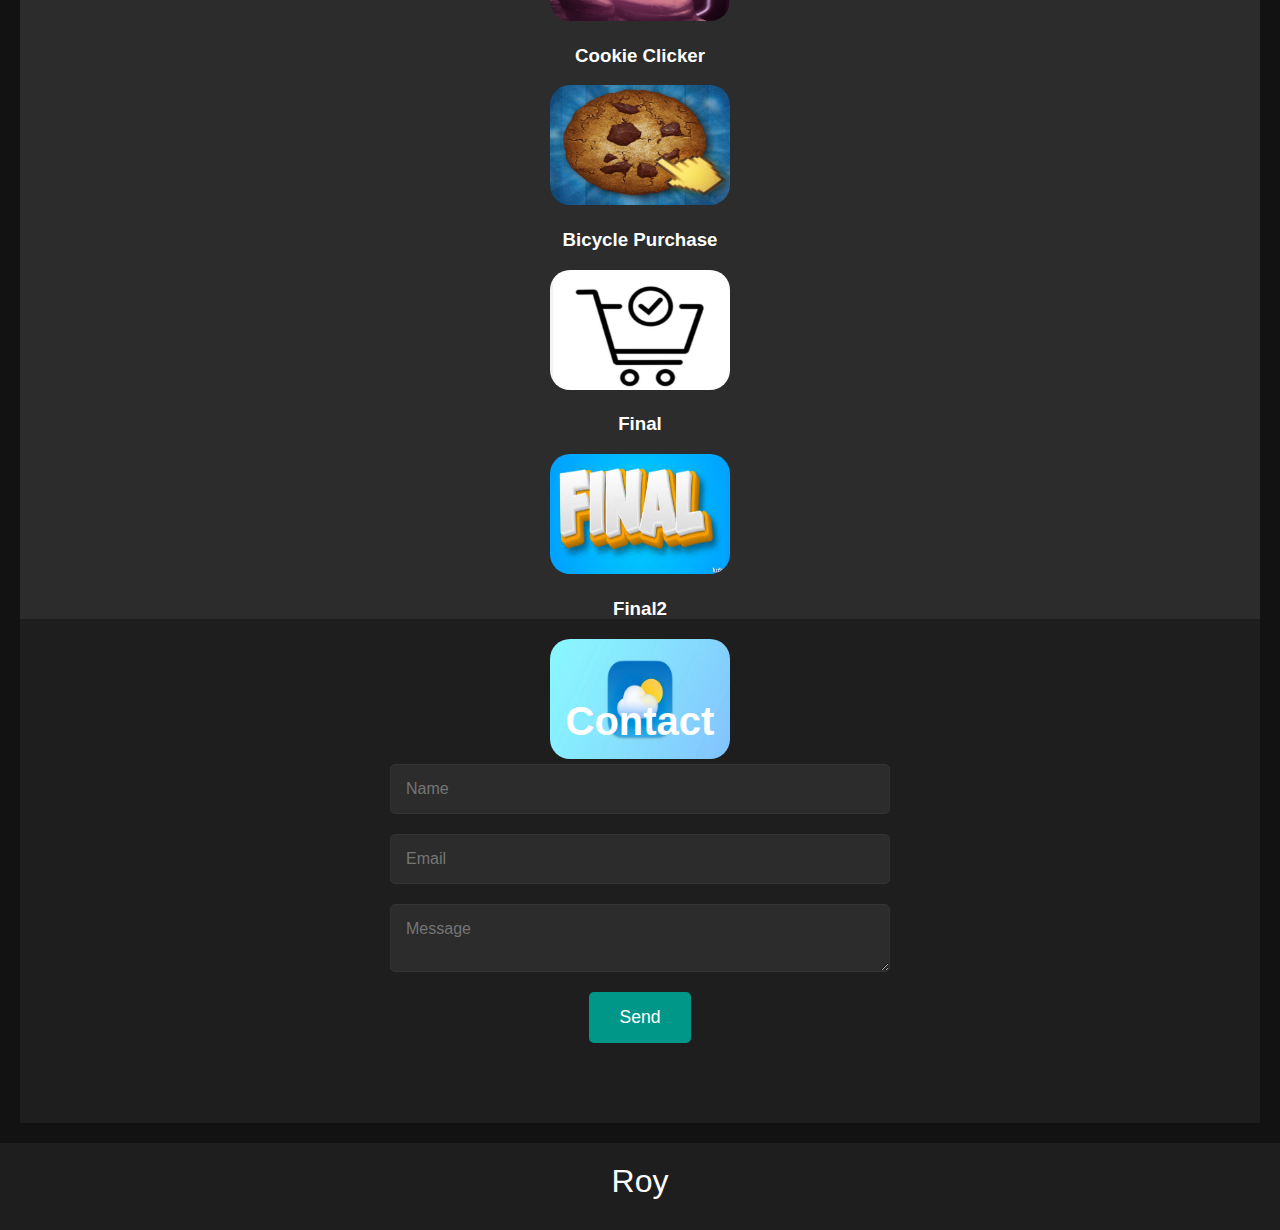
==== commit d2f62281: "update" ====
--- a/index.html
+++ b/index.html
@@ -150,9 +150,13 @@
                 <a href="index9.html">
                     <img src="p6.png" class="imegese" alt="Cookie Clicker" height="120" width = "180">
                 </a>
-                <h3>Apple Pie</h3>
+                <h3>Final</h3>
                 <a href="index10.html">
-                    <img src="apple.jpg" class="imegese" alt="Apple Pie" height="120" width = "180">
+                    <img src="h5.jpeg" class="imegese" alt="Apple Pie" height="120" width = "180">
+                </a>
+                <h3>Final2</h3>
+                <a href="index11.html">
+                    <img src="apple.webp" class="imegese" alt="Weather App" height="120" width = "180">
                 </a>
             </div>
         </section>
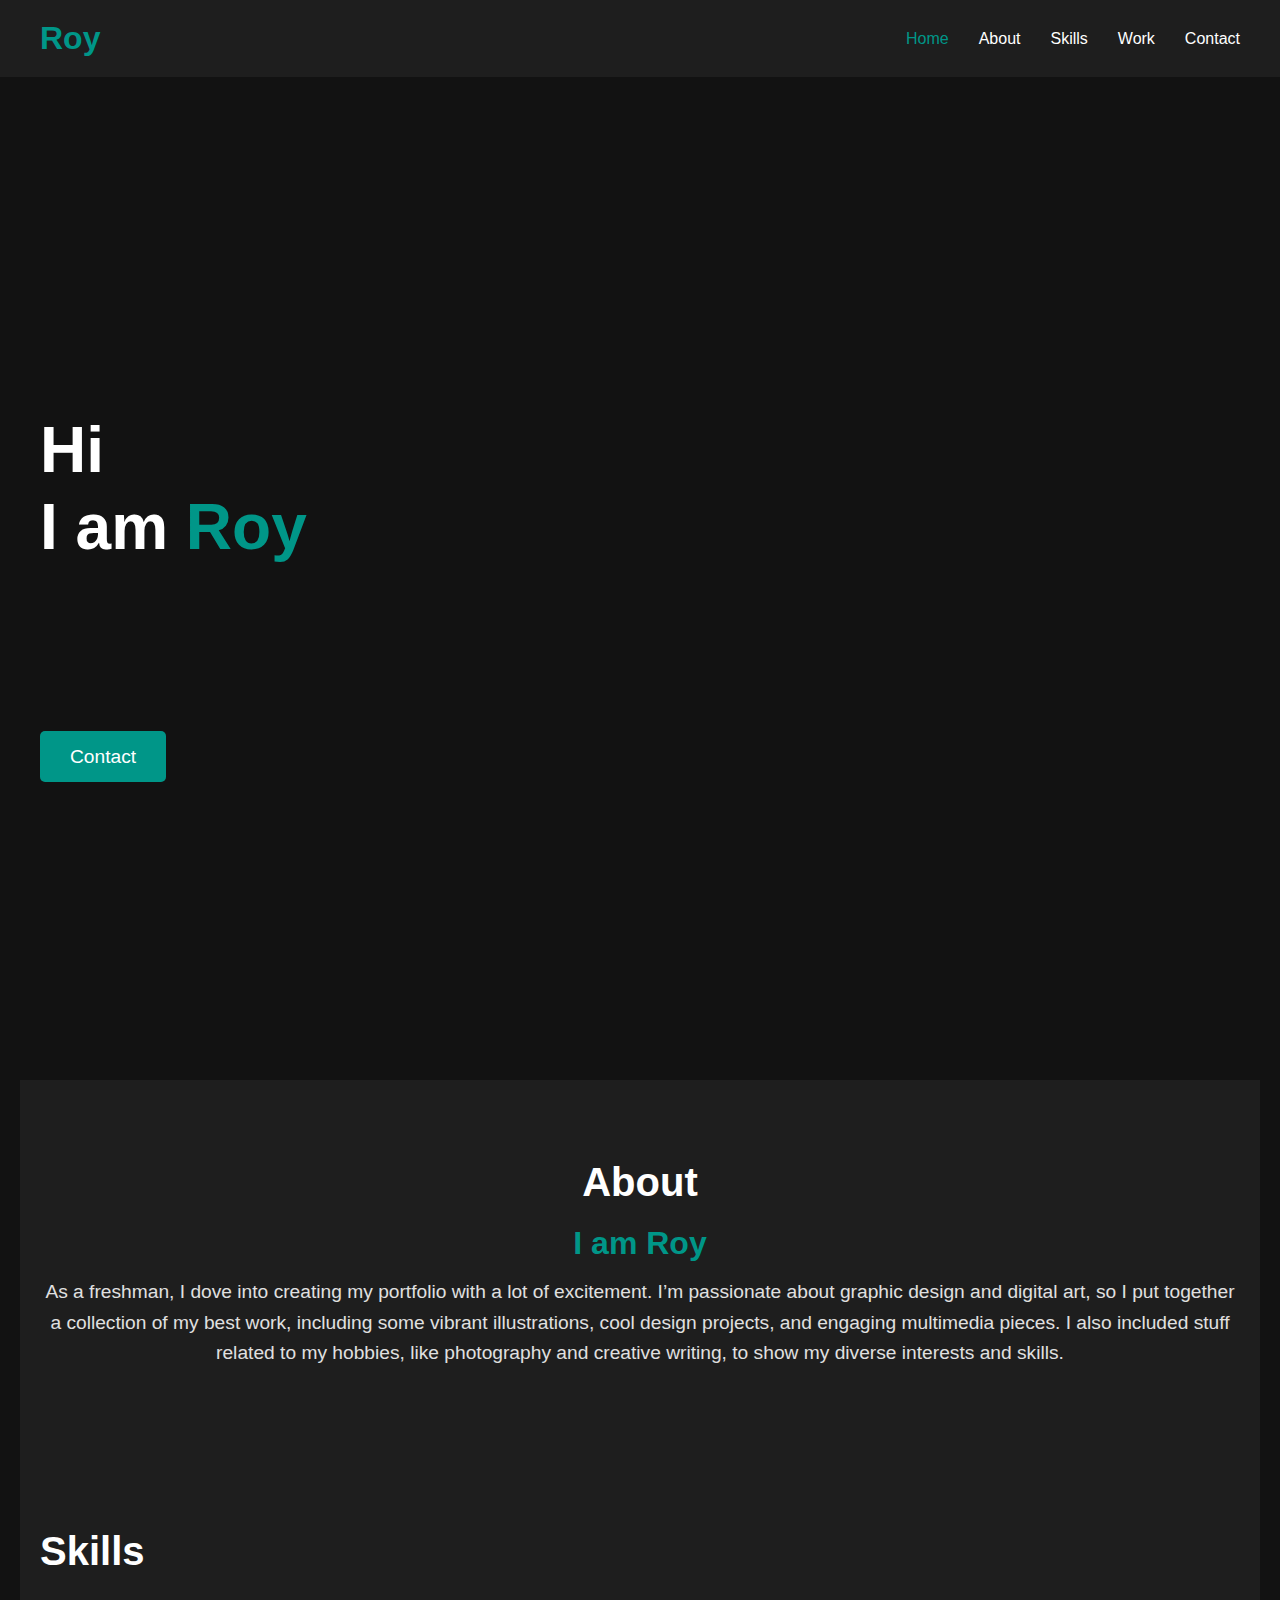
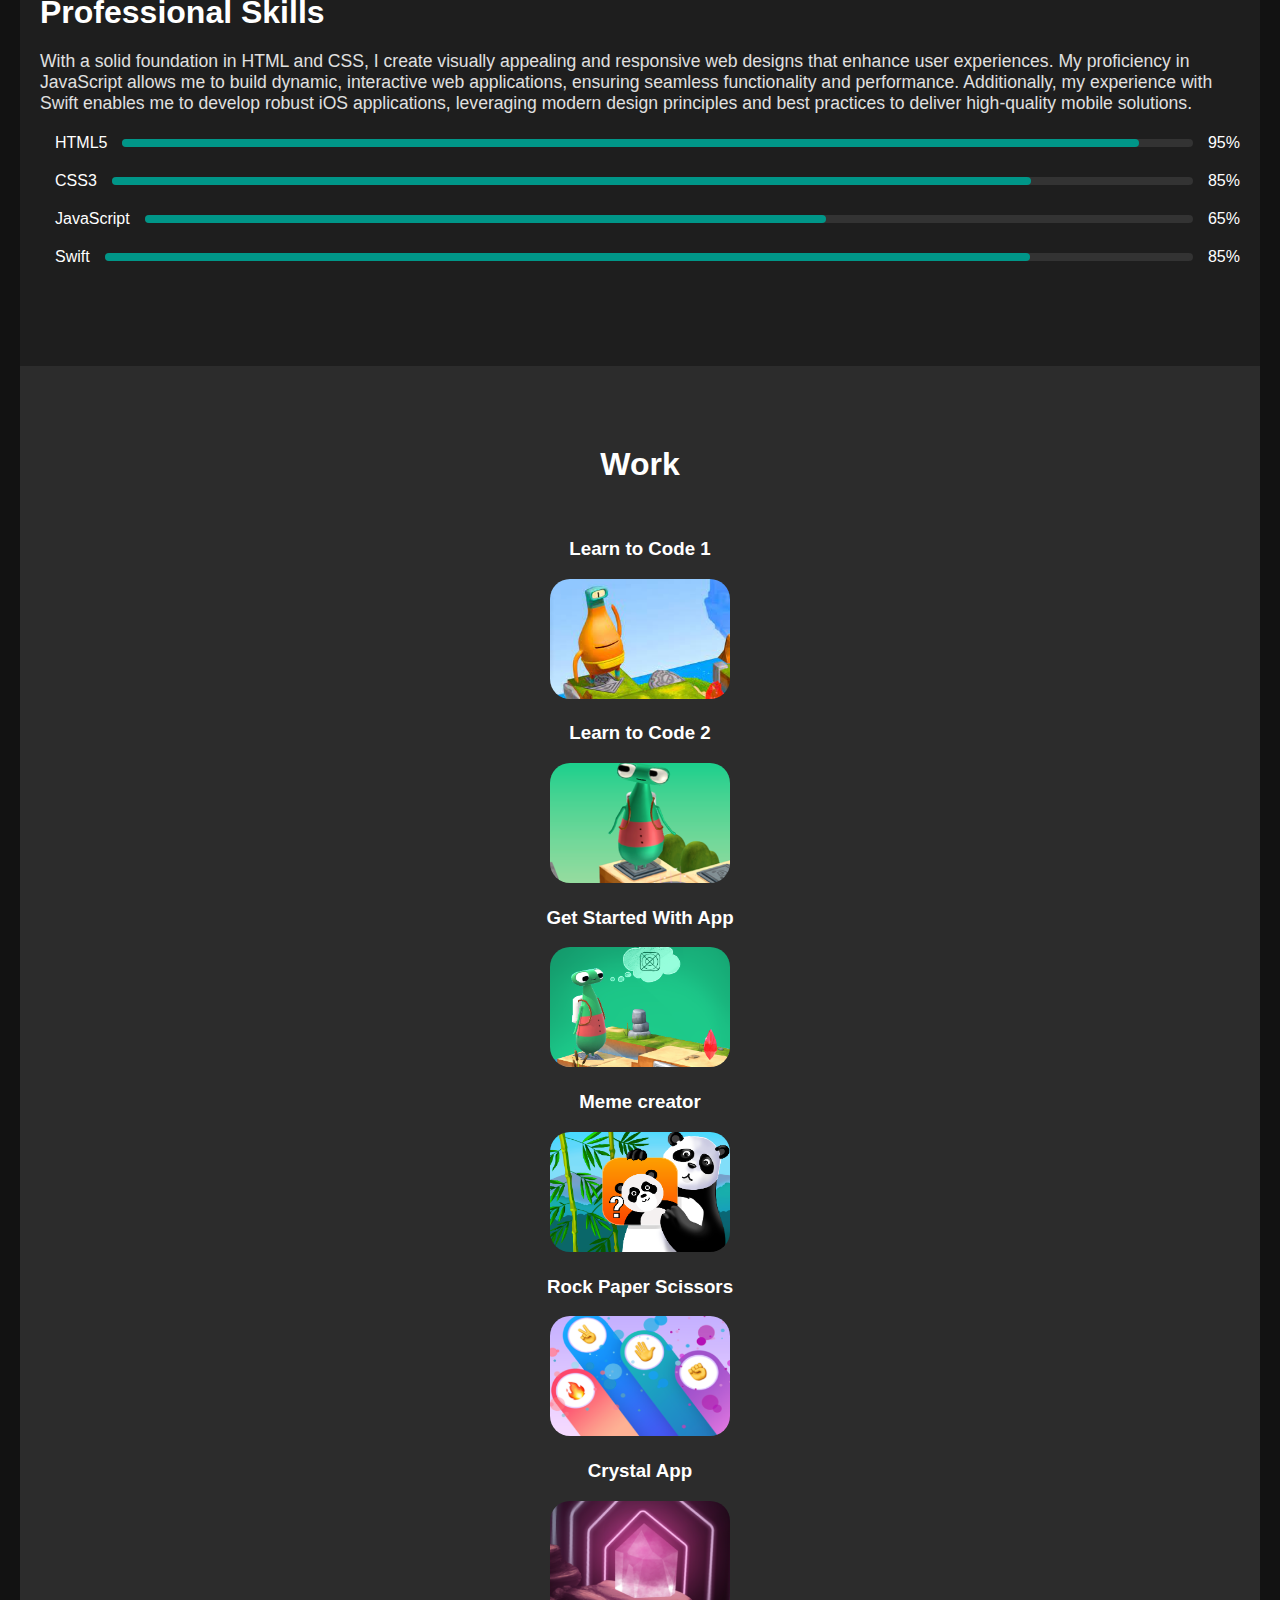
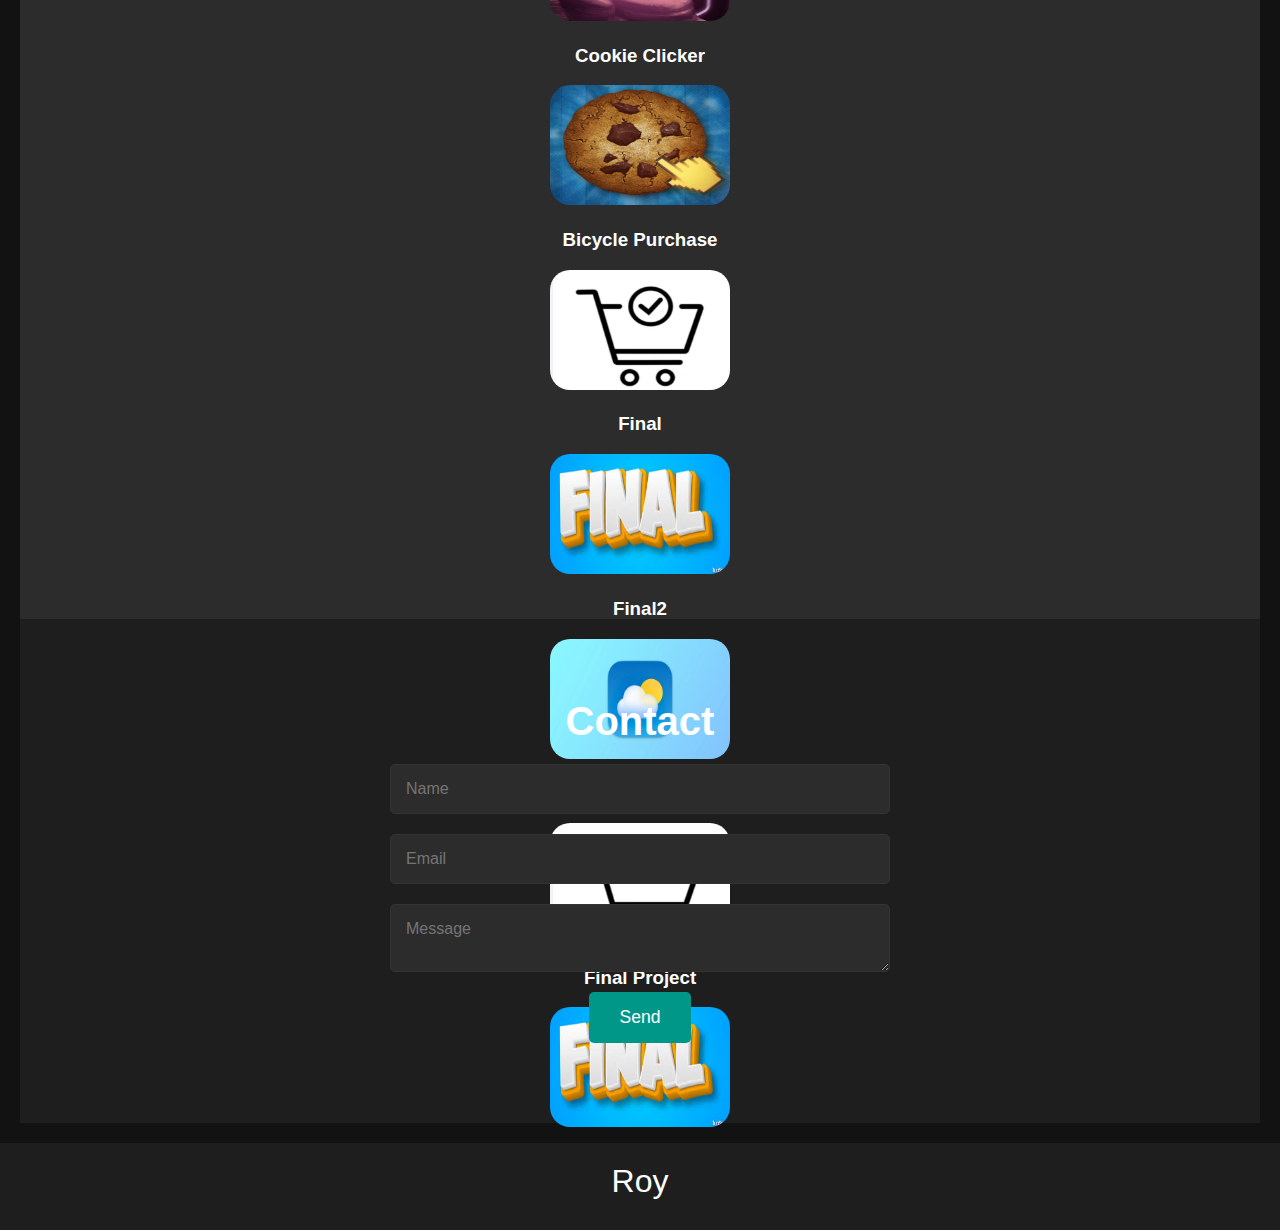
==== commit a28da5a5: "update" ====
--- a/index.html
+++ b/index.html
@@ -158,6 +158,14 @@
                 <a href="index11.html">
                     <img src="apple.webp" class="imegese" alt="Weather App" height="120" width = "180">
                 </a>
+                <h3>Bicycle Purchase</h3>
+                <a href="index9.html">
+                    <img src="p6.png" class="imegese" alt="Cookie Clicker" height="120" width = "180">
+                </a>
+                <h3>Final Project</h3>
+                <a href="index10.html">
+                    <img src="h5.jpeg" class="imegese" alt="Apple Pie" height="120" width = "180">
+                </a>
             </div>
         </section>
 
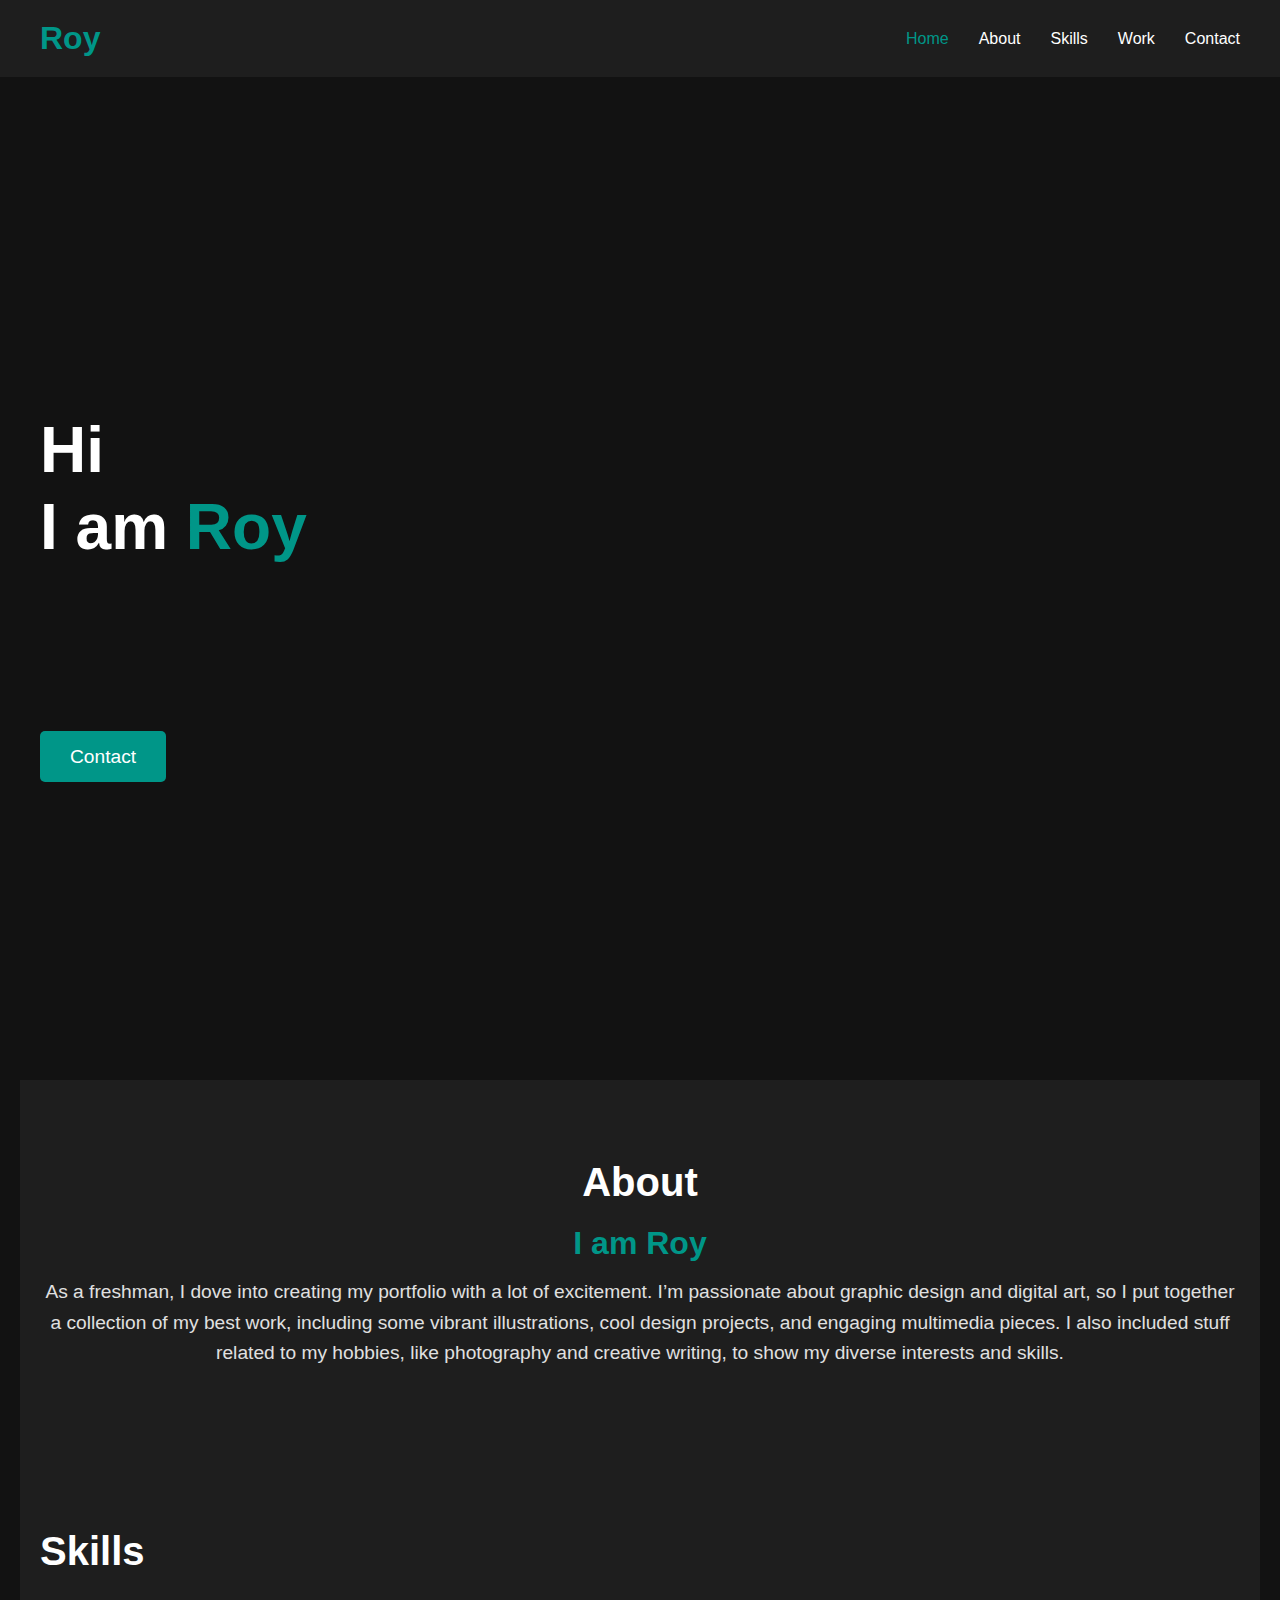
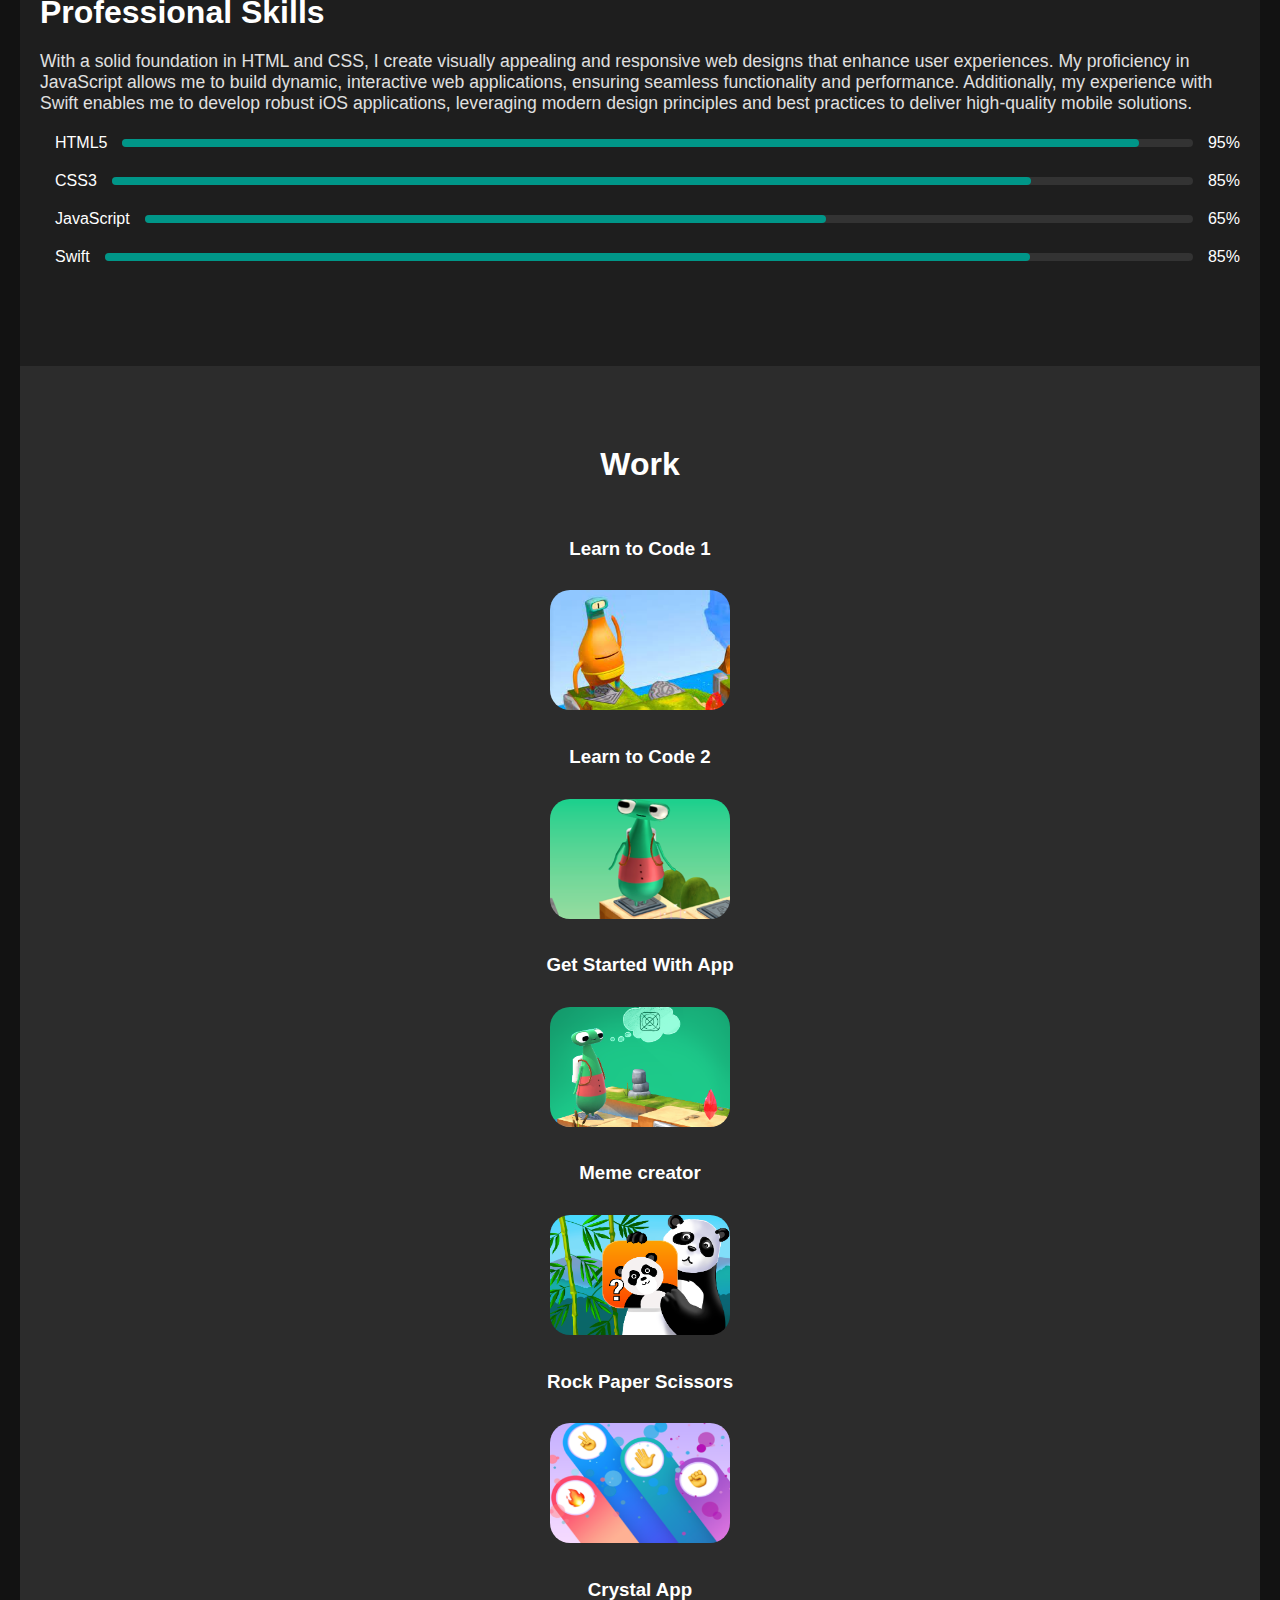
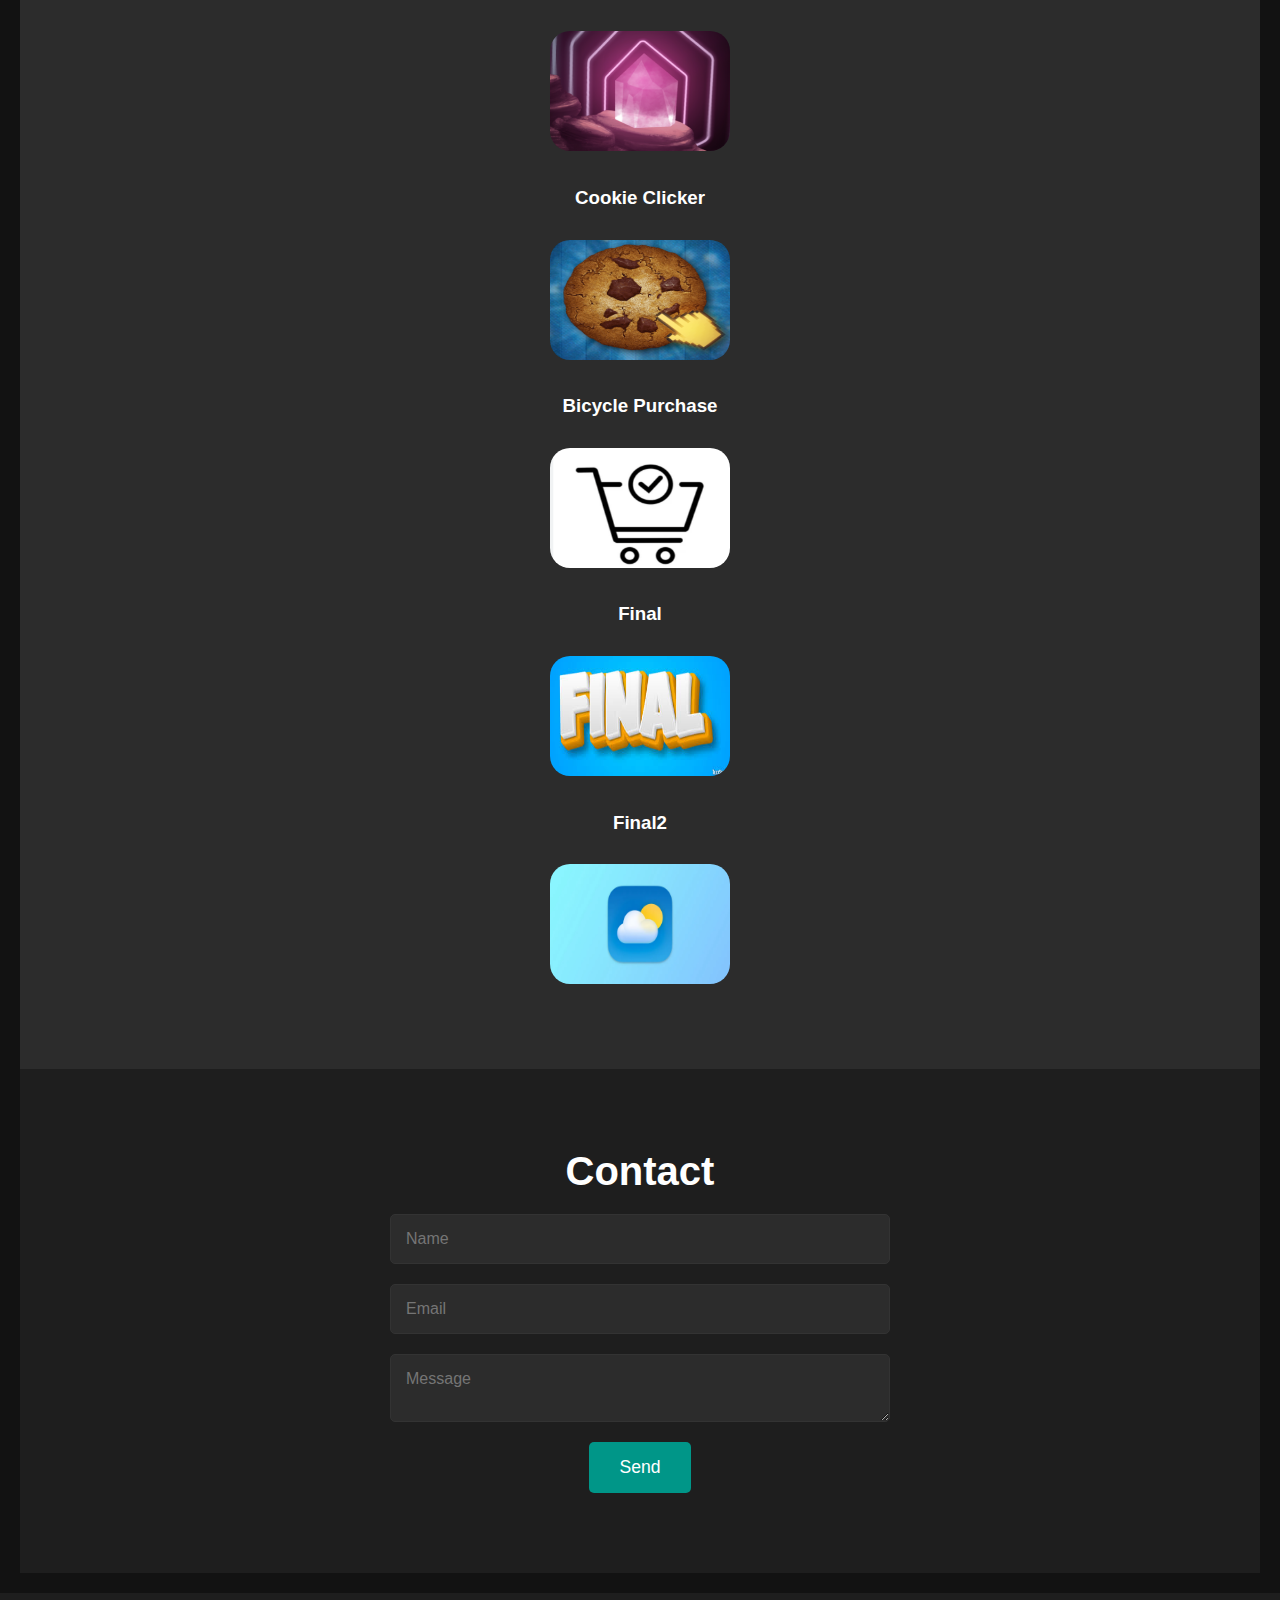
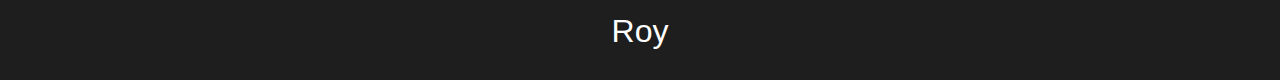
==== commit 02a0d310: "update" ====
--- a/index.html
+++ b/index.html
@@ -158,14 +158,6 @@
                 <a href="index11.html">
                     <img src="apple.webp" class="imegese" alt="Weather App" height="120" width = "180">
                 </a>
-                <h3>Bicycle Purchase</h3>
-                <a href="index9.html">
-                    <img src="p6.png" class="imegese" alt="Cookie Clicker" height="120" width = "180">
-                </a>
-                <h3>Final Project</h3>
-                <a href="index10.html">
-                    <img src="h5.jpeg" class="imegese" alt="Apple Pie" height="120" width = "180">
-                </a>
             </div>
         </section>
 
--- a/styles.css
+++ b/styles.css
@@ -361,6 +361,6 @@
 #projects3{
   display: flex;
   flex-direction: column;
-  height: 180vh;
+  height: 230vh;
   justify-content: space-between;
 }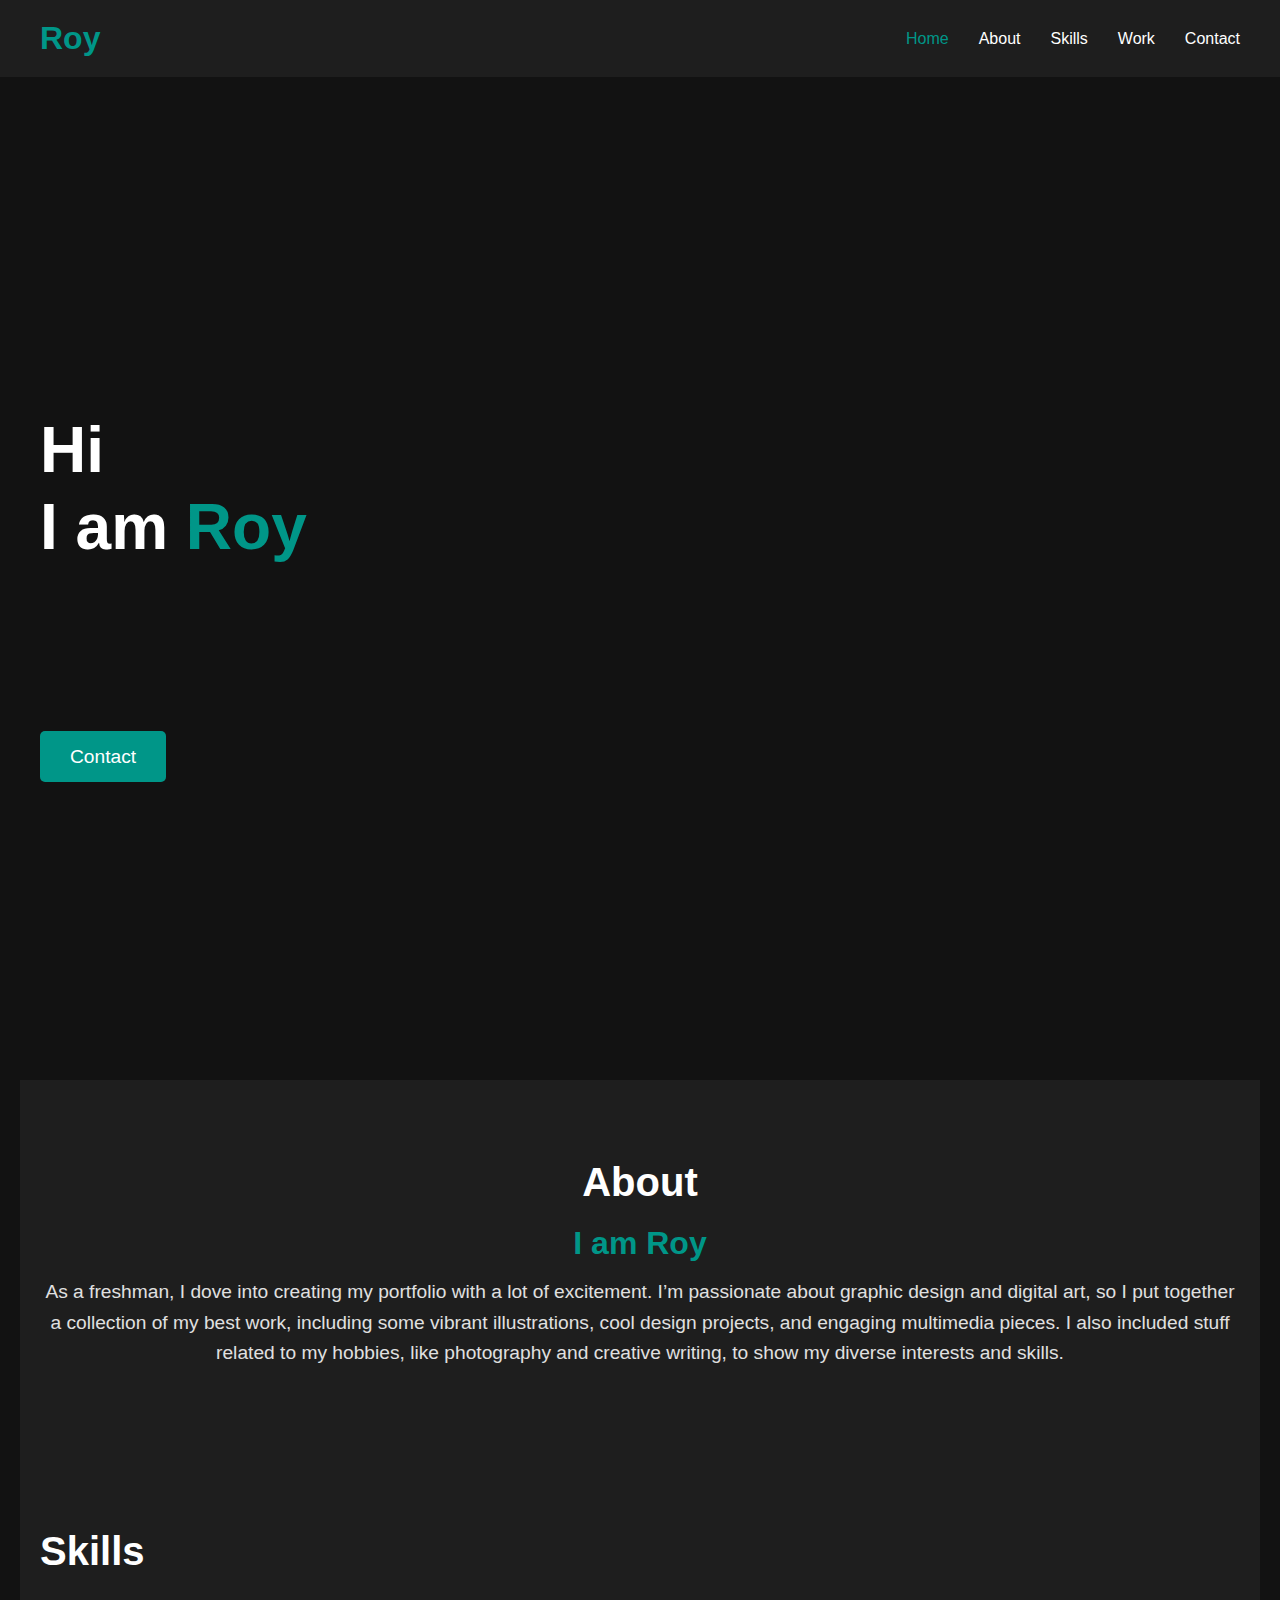
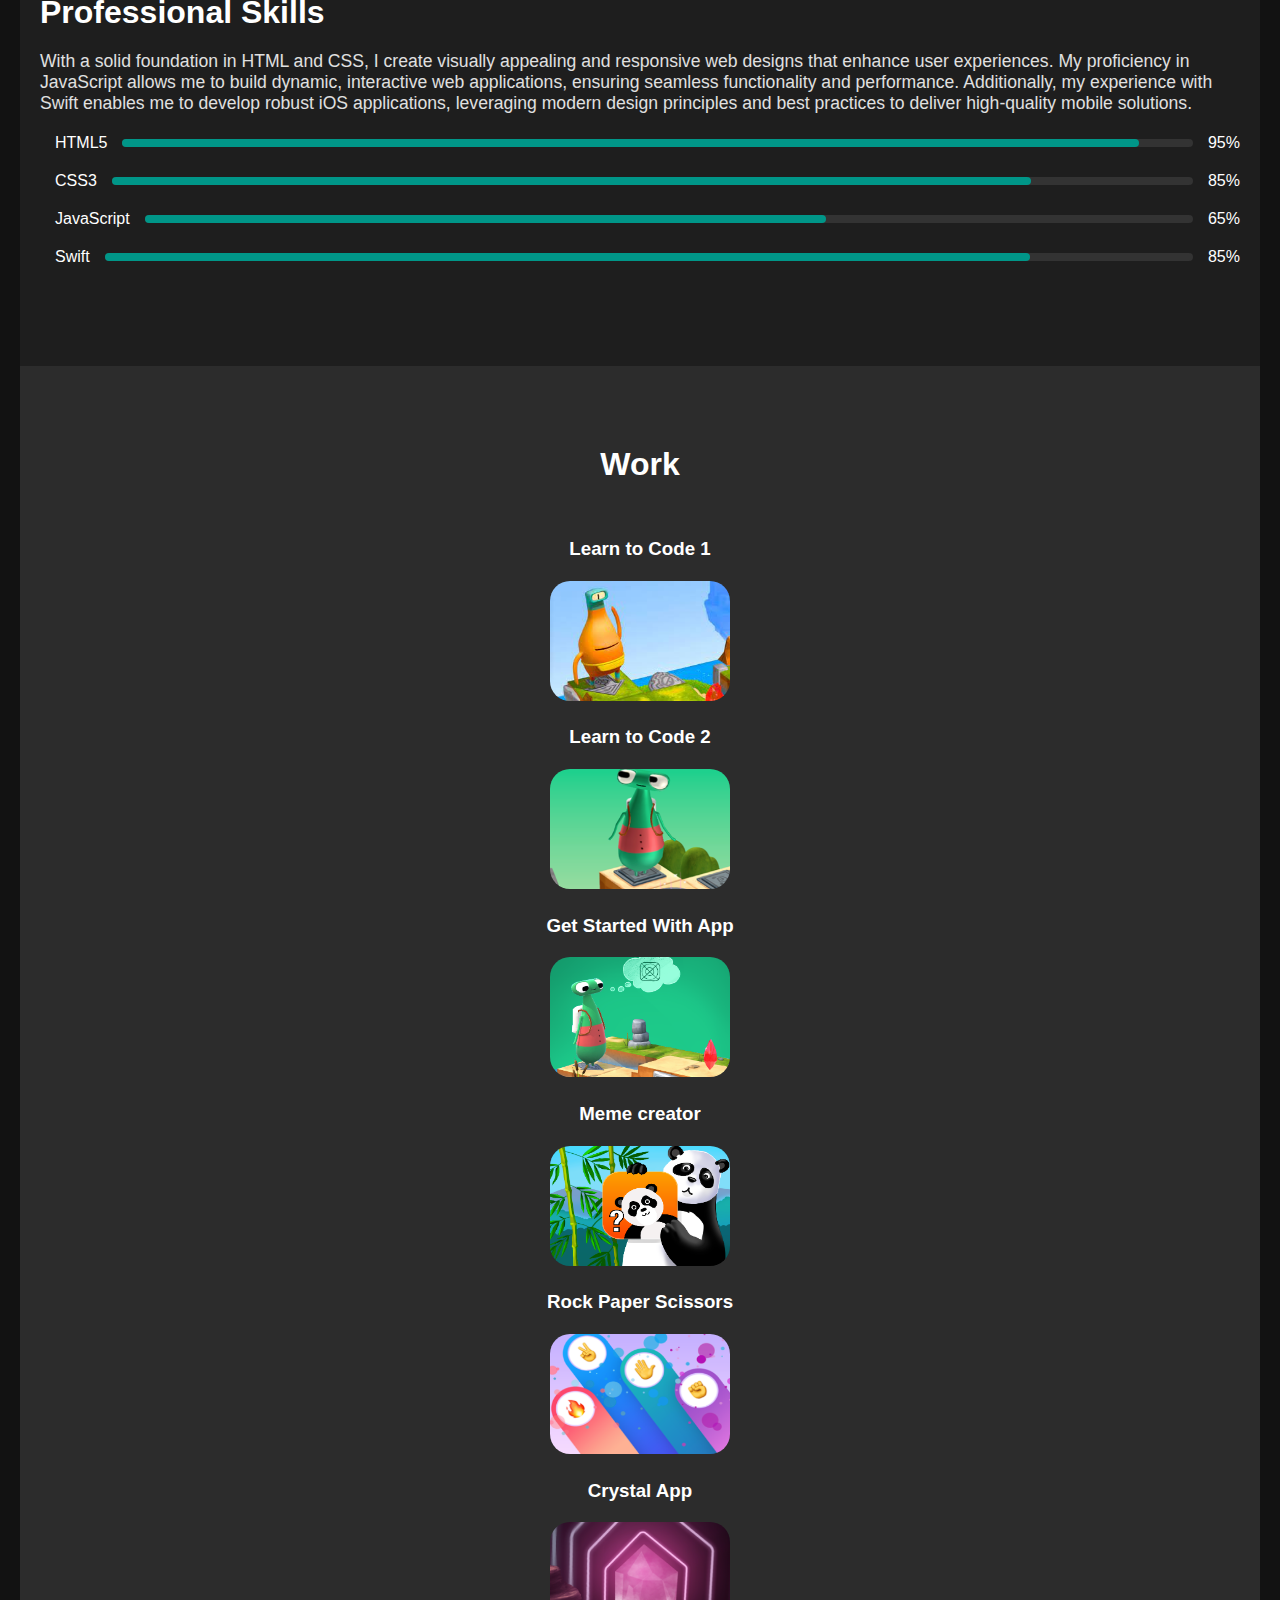
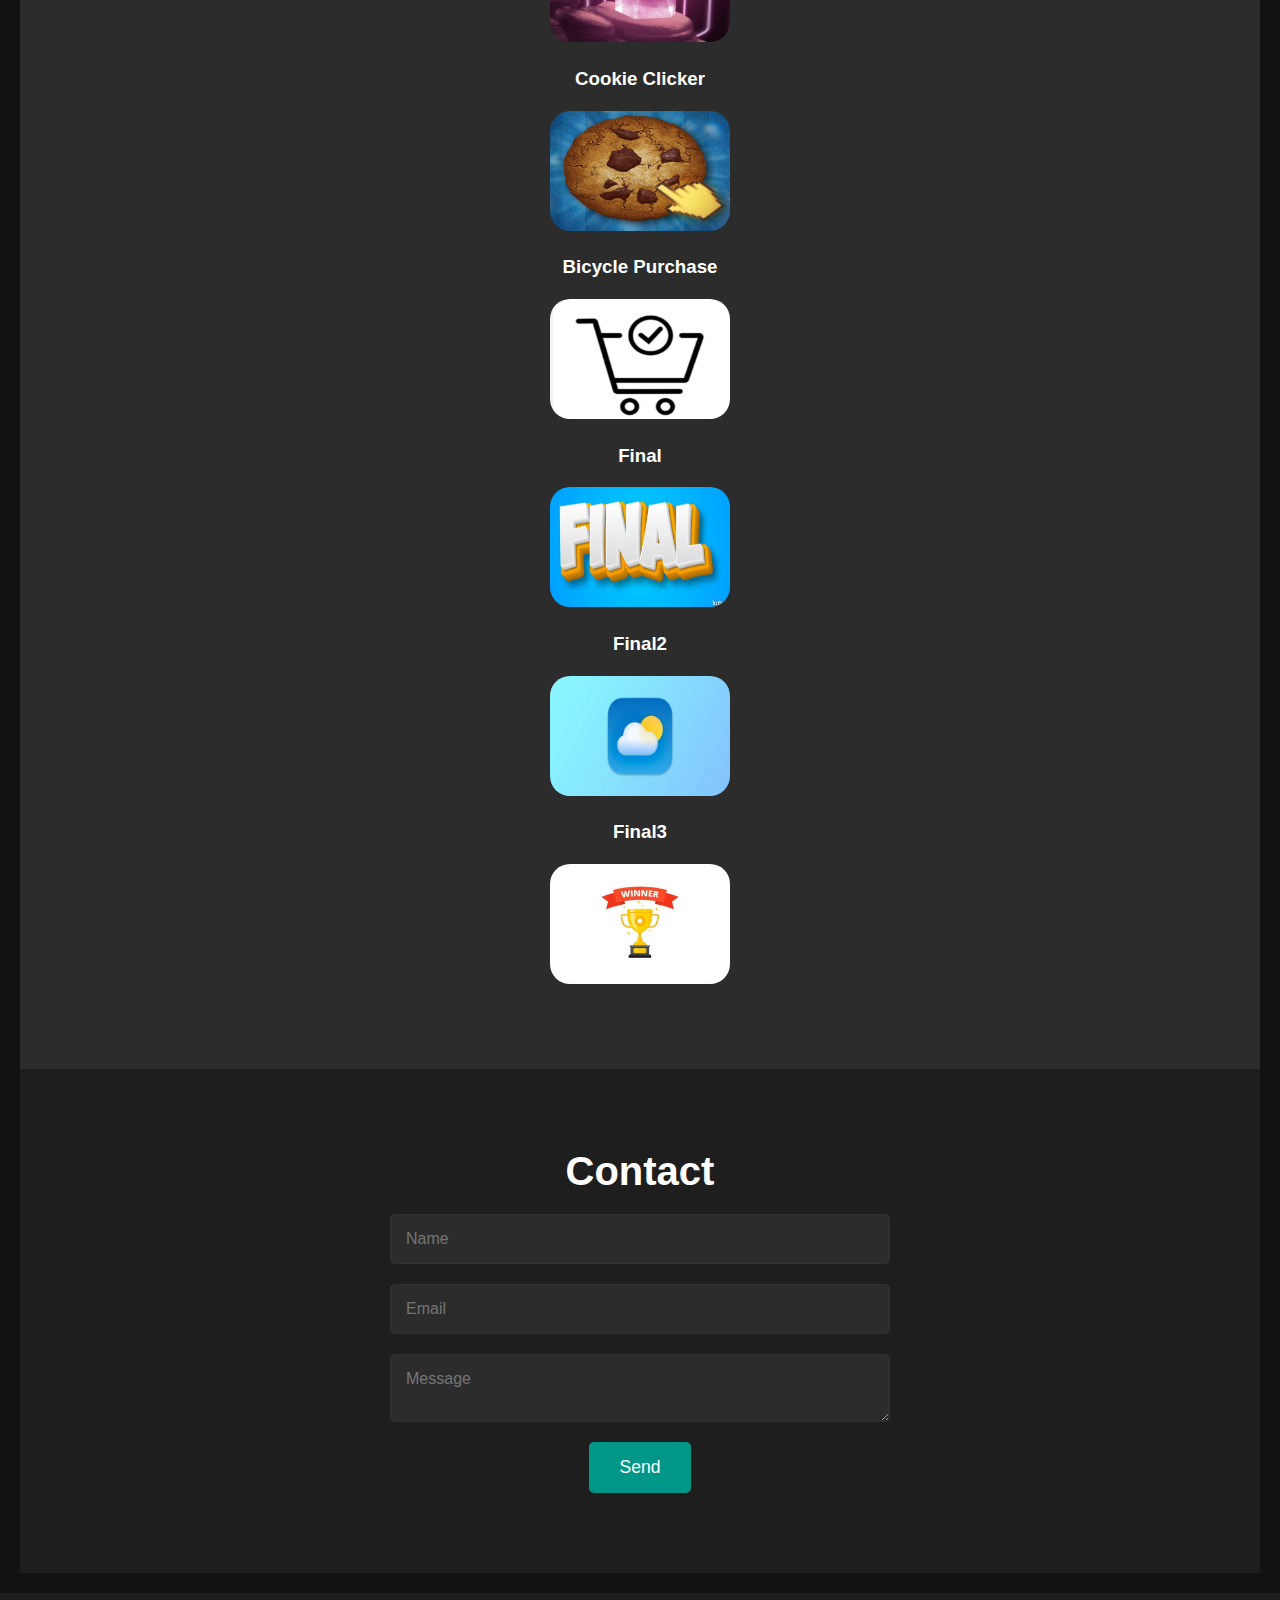
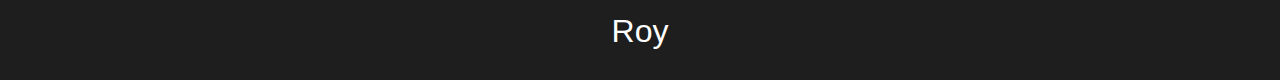
==== commit 57b80d62: "update" ====
--- a/index.html
+++ b/index.html
@@ -158,6 +158,10 @@
                 <a href="index11.html">
                     <img src="apple.webp" class="imegese" alt="Weather App" height="120" width = "180">
                 </a>
+                <h3>Final3</h3>
+                <a href="index12.html">
+                    <img src="j1.jpg" class="imegese" alt="Weather App" height="120" width = "180">
+                </a>
             </div>
         </section>
 
